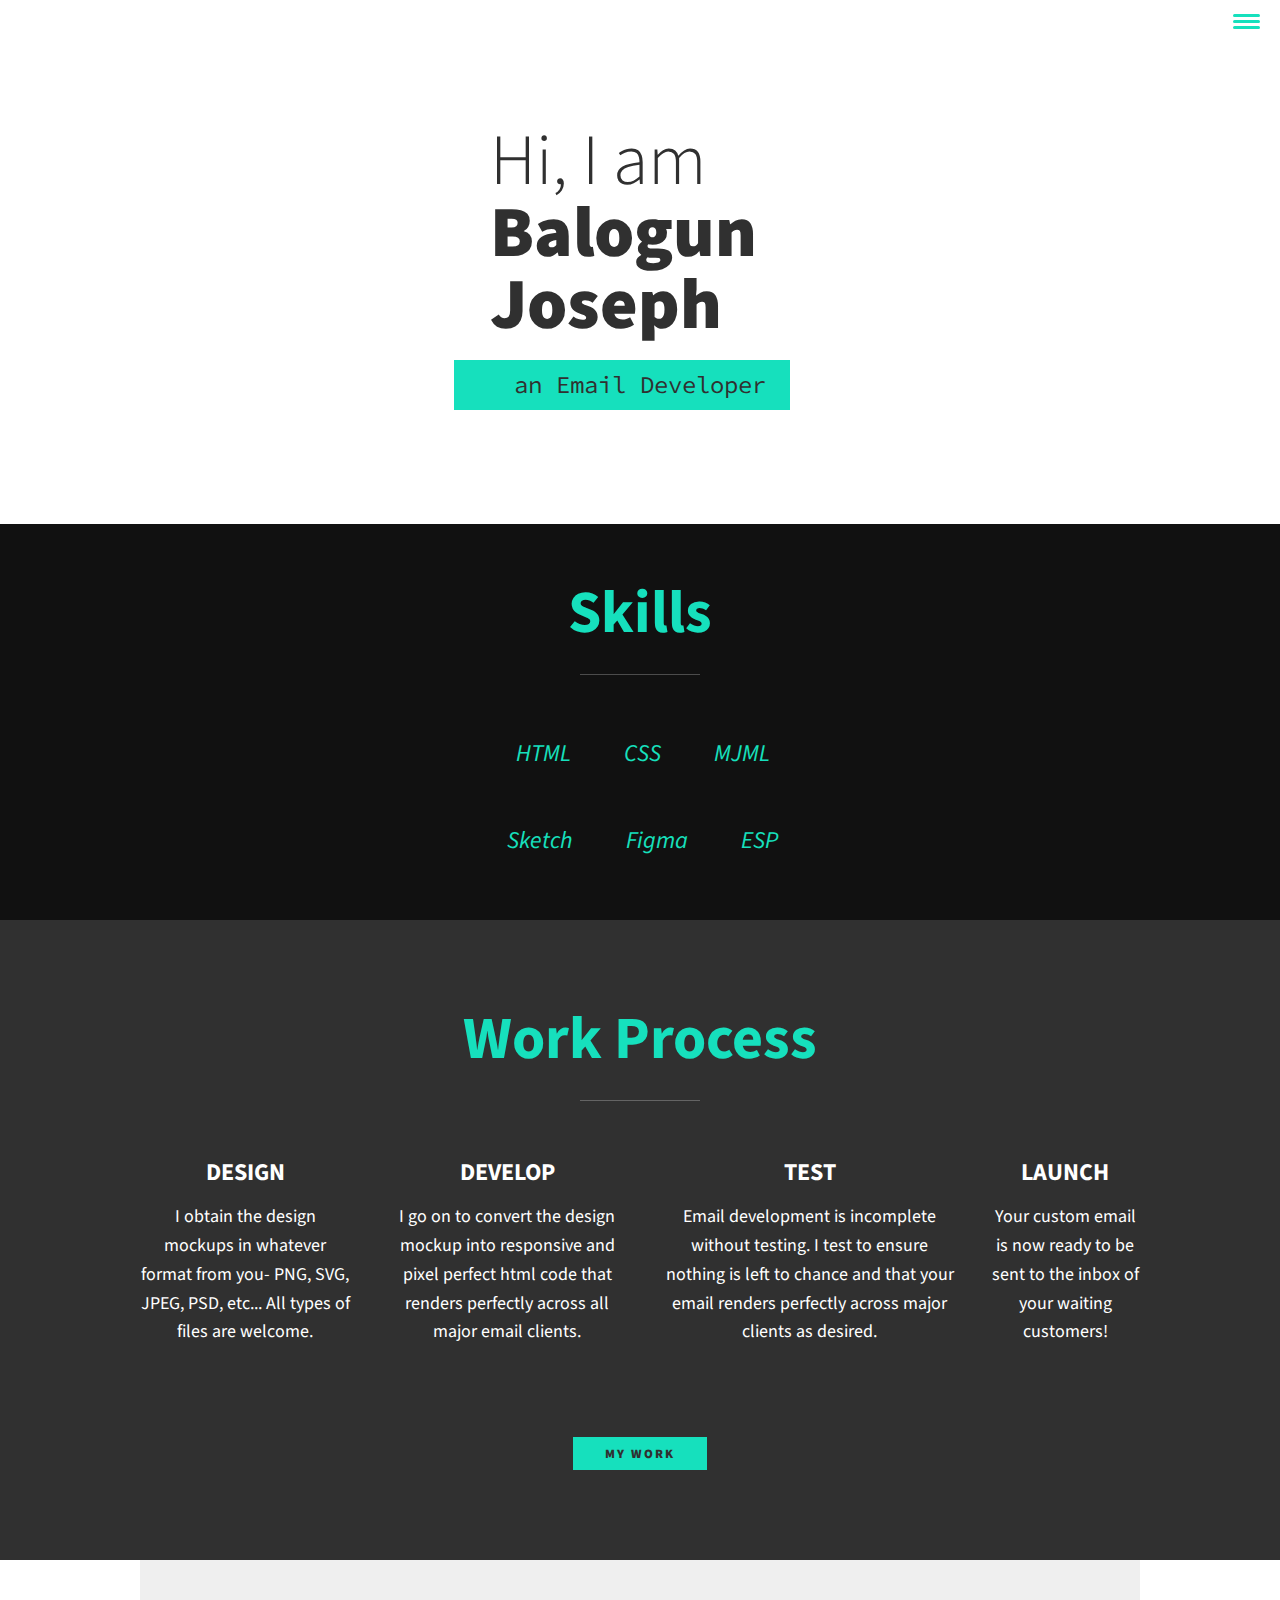
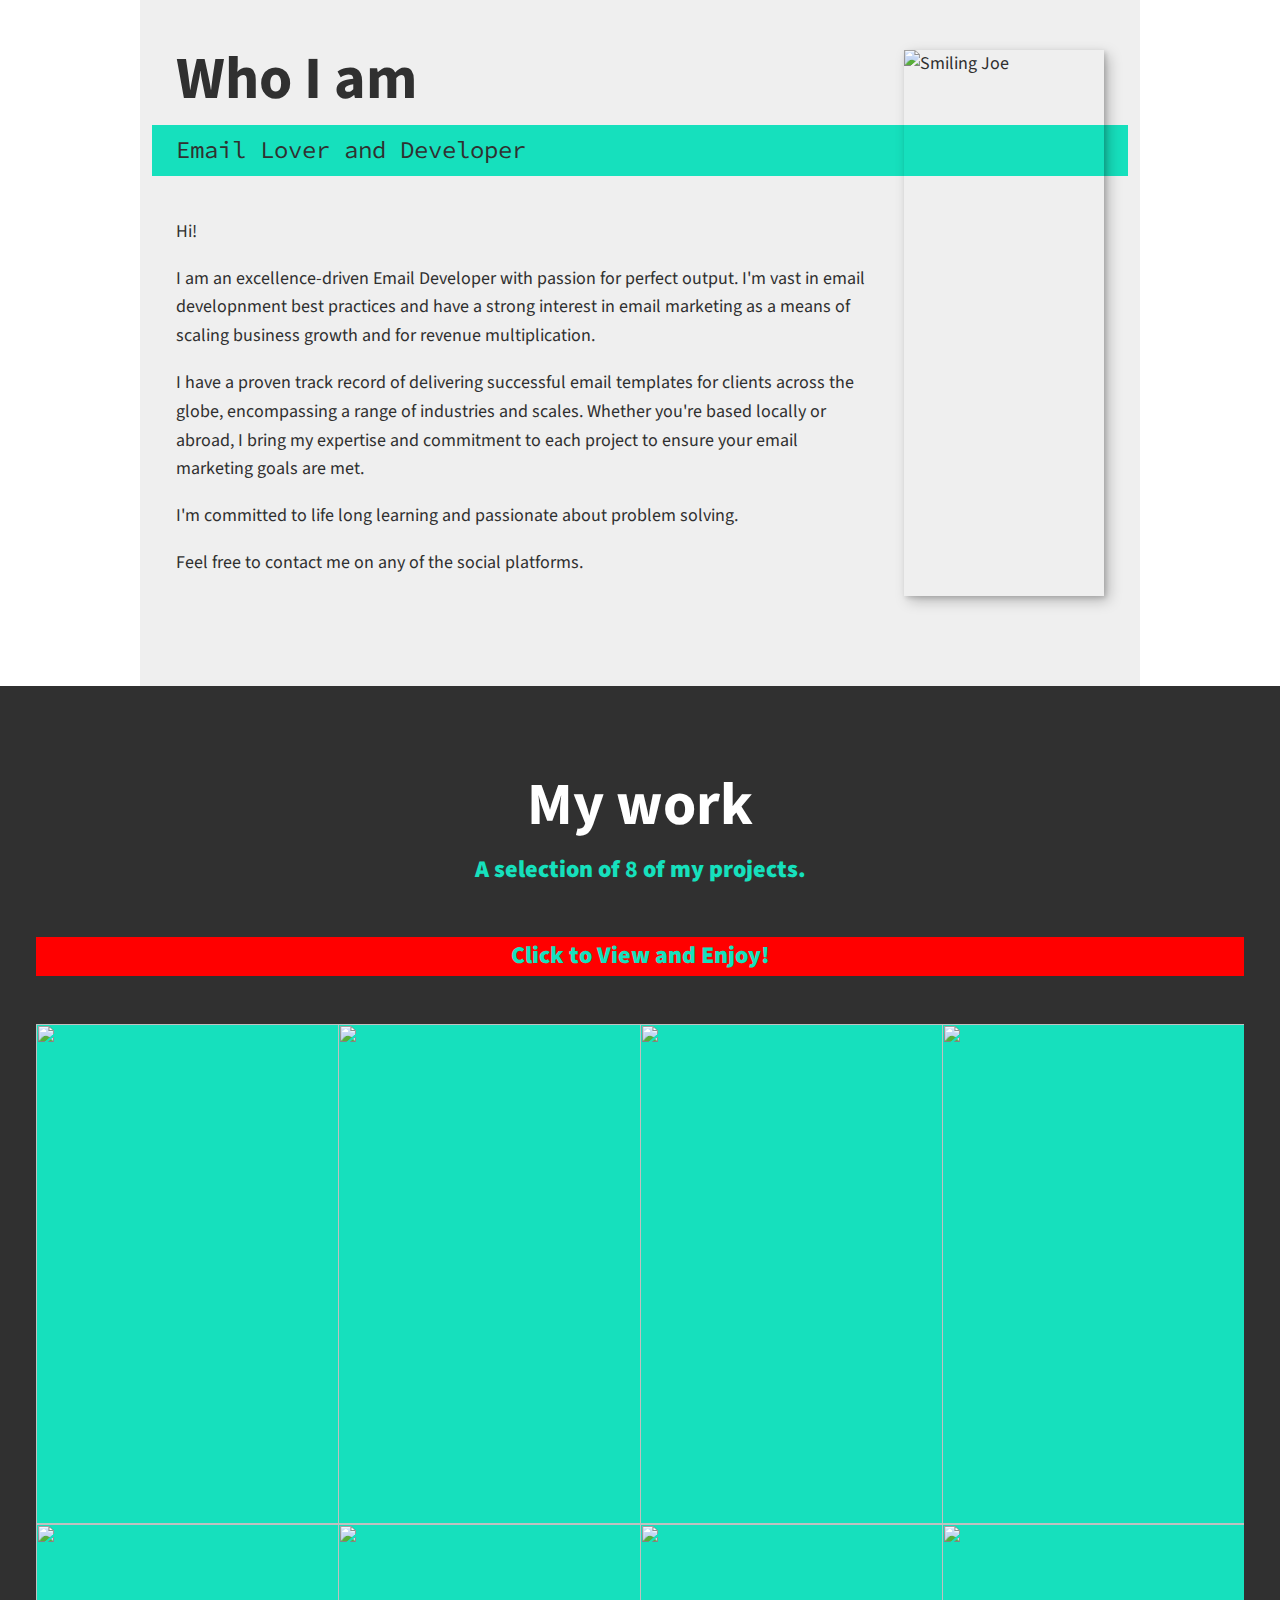
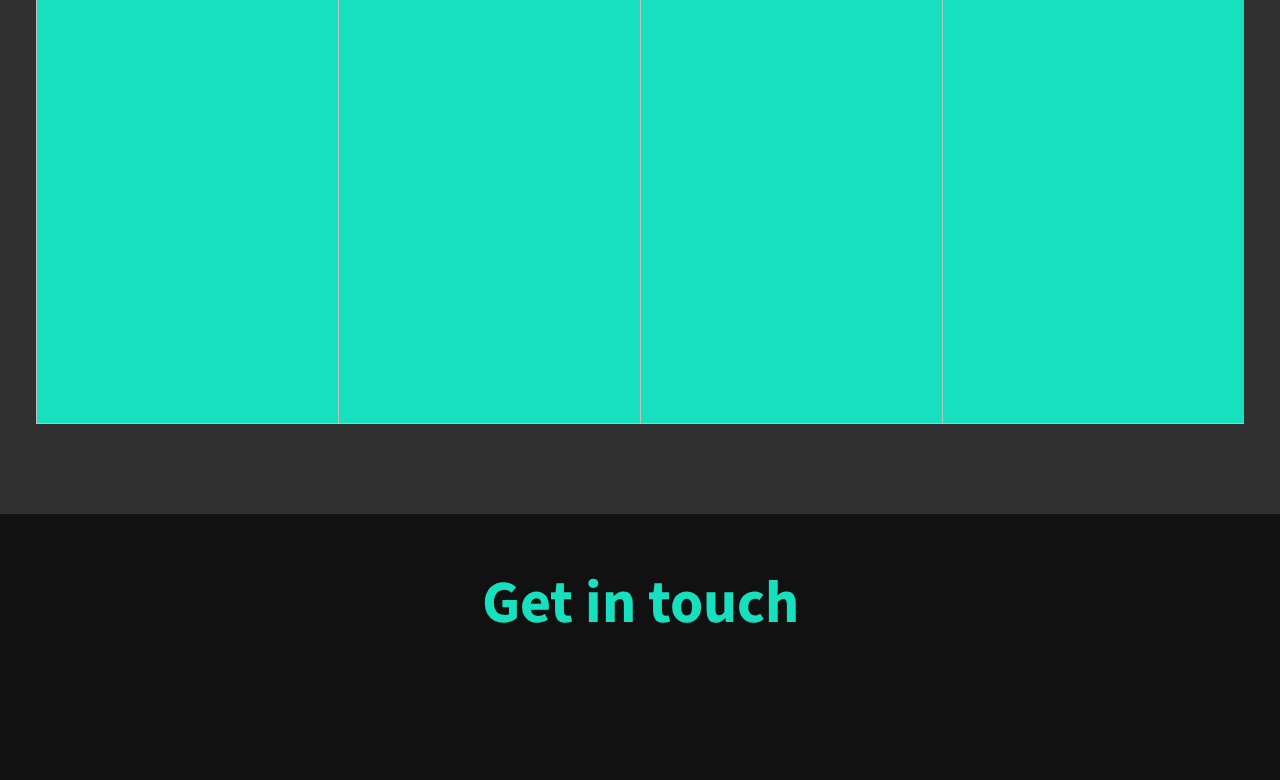
==== index.html @ d66ecd56 "Update index.html" ====
<!DOCTYPE html>
<html lang="en">
    <head>
        <meta charset="UTF-8">
        <meta name="viewport" content="width=device-width, initial-scale=1.0">
        <title>Joseph- Portfolio Website</title>
        <link rel="stylesheet" href="https://cdnjs.cloudflare.com/ajax/libs/normalize/7.0.0/normalize.min.css">
        <link rel="stylesheet" href="https://cdnjs.cloudflare.com/ajax/libs/font-awesome/5.11.2/css/all.css" integrity="sha256-46qynGAkLSFpVbEBog43gvNhfrOj+BmwXdxFgVK/Kvc=" crossorigin="anonymous" />  
        
        <!-- Update these with your own fonts -->
        <link href="https://fonts.googleapis.com/css?family=Source+Code+Pro:400,900|Source+Sans+Pro:300,900&display=swap" rel="stylesheet">
        
        <link rel="stylesheet" href="css/style.css">

    </head>
    <body>
        <header>
            <div class="logo">
                <img src="" alt="">
            </div>
            <button class="nav-toggle" aria-label="toggle navigation">
                <span class="hamburger"></span>
            </button>
            <nav class="nav">
                <ul class="nav__list">
                    <li class="nav__item"><a href="#home" class="nav__link">Home</a></li>
                    <li class="nav__item"><a href="#services" class="nav__link">Skills</a></li>
                    <li class="nav__item"><a href="#about" class="nav__link">About me</a></li>
                    <li class="nav__item"><a href="#work" class="nav__link">Projects</a></li>
                    <li class="nav__item"><a href="#contact" class="nav__link">Contact Me</a></li>
                </ul>
            </nav>
        </header>
        
        <!-- Introduction -->
        <section class="intro" id="home">
            <h1 class="section__title section__title--intro">
                Hi, I am <strong>Balogun Joseph</strong>
            </h1>
            <p class="section__subtitle section__subtitle--intro"> an Email Developer</p>
            
        </section>

        
        
        
        <!-- My skills -->
        <footer class="footer" id="services">
            <!-- replace with your own email address -->
            <h2 class="section__title section__title--services">Skills</h2>
            <ul class="social-list">
                <li class="social-list__item">
                    <a class="social-list__link" >
                        <i class="fab fa-codepen"> &nbsp;HTML</i>
                    </a>
                </li>
                <li class="social-list__item">
                    <a class="social-list__link" >
                        <i class="fab fa-codepen"> &nbsp;CSS</i>
                    </a>
                </li>
                <li class="social-list__item">
                    <a class="social-list__link" >
                        <i class="fab fa-codepen"> &nbsp;MJML</i>
                    </a>
                </li>
               
               
            </ul>

            <ul class="social-list">
                <li class="social-list__item">
                    <a class="social-list__link" >
                        <i class="fab fa-codepen"> &nbsp;Sketch</i>
                    </a>
                </li>
                <li class="social-list__item">
                    <a class="social-list__link" >
                        <i class="fab fa-codepen"> &nbsp;Figma</i>
                    </a>
                </li>
                <li class="social-list__item">
                    <a class="social-list__link" >
                        <i class="fab fa-codepen"> &nbsp;ESP</i>
                    </a>
                </li>
               
               
            </ul>

        </footer>

        <!-- <footer class="footer" id="services"> -->
            <!-- replace with your own email address -->
            
            <!-- <ul class="social-list">
                <li class="social-list__item">
                    <a class="social-list__link" >
                        <i class="fab fa-codepen"> &nbsp;Sketch</i>
                    </a>
                </li>
                <li class="social-list__item">
                    <a class="social-list__link" >
                        <i class="fab fa-codepen"> &nbsp;Figma</i>
                    </a>
                </li>
                <li class="social-list__item">
                    <a class="social-list__link">
                        <i class="fab fa-codepen"> &nbsp;Photoshop</i>
                    </a>
                </li>
                
            </ul>
        </footer> -->

                <!-- WORK PROCESS -->
        <section class="my-services" id="">
            <h2 class="section__title section__title--services">Work Process</h2>
            <div class="services">
                <div class="service">
                    <h3>DESIGN</h3>
                    <p>I obtain the design mockups in whatever format from you- PNG, SVG, JPEG, PSD, etc... All types of files are welcome.</p>
                </div> <!-- / service -->
                
                <div class="service">
                    <h3>DEVELOP</h3>
                    <p>I go on to convert the design mockup into responsive and pixel perfect html code that renders perfectly across all major email clients.</p>
                </div> <!-- / service -->
                
                <div class="service">
                    <h3>TEST</h3>
                    <p>Email development is incomplete without testing. I test to ensure nothing is left to chance and that your email renders perfectly across major clients as desired.</p>
                </div> <!-- / service -->

                <div class="service">
                    <h3>LAUNCH</h3>
                    <p>Your custom email is now ready to be sent to the inbox of your waiting customers!</p>
                </div> <!-- / service -->
            </div> <!-- / services -->
            
            <a href="#work" class="btn">My Work</a>
        </section>
        
        
        <!-- About me -->
        <section class="about-me" id="about">
           <h2 class="section__title section__title--about">Who I am</h2>
           <p class="section__subtitle section__subtitle--about">Email Lover and Developer</p>
           
           <div class="about-me__body">
               <p>Hi! </p> 
               <p> I am an excellence-driven Email Developer with passion for perfect output.
               I'm vast in email developnment best practices and have a strong interest in email marketing as a means of scaling business growth and for revenue multiplication. </p>
               <p>I have a proven track record of delivering successful email templates for clients across the globe, encompassing a range of industries and scales. Whether you're based locally or abroad, I bring my expertise and commitment to each project to ensure your email marketing goals are met. </p>
               <p>I'm committed to life long learning and passionate about problem solving.</p>
               <p>Feel free to contact me on any of the social platforms.</p>
           </div>
           <img src="https://i.ibb.co/cbThVgh/Joe-image.jpg" alt="Smiling Joe" class="about-me__img" border-radius="50%">
        </section>
        
        <!-- My Work -->
        <section class="my-work" id="work">
            <h2 class="section__title section__title--work">My work</h2>
            <p class="section__subtitle section__subtitle--work">A selection of <a style="font-weight:bold;">8</a> of my projects.</p>
                <p class="section__subtitle section__subtitle--work" style="background-color:red;">Click to View  and Enjoy!</p>
           
            
            <div class="portfolio">

                <!-- Portfolio item 03 -->
                <a href="3portfolio-harper-lee.html" target="_blank" class="portfolio__item">
                    <img src="https://i.ibb.co/JK2hGLv/harper-Lee.jpg" alt="" class="portfolio__img" width=360px" height="500px">
                </a>
                                                                                                                               
                   
                                                                                                                                
                 <!-- Portfolio item 05 -->
                <a href="5portfolio-axa-singtel.html" target="_blank" class="portfolio__item">
                    <img src="https://i.ibb.co/YfhmrVT/axa.jpg" alt="" class="portfolio__img" width=360px" height="500px">
                </a>                                                                                                         
                                                                                                                         
                <!-- Portfolio item 02 -->
                <a href="2portfolio-vuori.html" target="_blank" class="portfolio__item">
                    <img src="https://i.ibb.co/513wv2w/vuori.jpg" alt="" class="portfolio__img" width=360px" height="500px">
                </a>
                
                                                                                                                  
                
                <!-- Portfolio item 04 -->
                <a href="4portfolio-adobe.html" target="_blank" class="portfolio__item">
                    <img src="https://i.ibb.co/VvMNjN3/adobe.jpg" alt="" class="portfolio__img" width=360px" height="500px">
                </a>
                                                                                                                                                                                                                             
                                <!-- Portfolio item 01 -->
                <a href="1portfolio-teachable.html" target="_blank" class="portfolio__item">
                    <img src="
                    https://i.ibb.co/s2726HC/teachable.jpg" alt="" class="portfolio__img" width=360px" height="500px">
                </a>
                                                                                                                                                                                                                      
                        
                   <!-- Portfolio item 06 -->
                <a href="6portfolio-destinations.html"  target="_blank" class="portfolio__item">
                    <img src="https://i.ibb.co/tcwGLwJ/travel.jpg" alt="" class="portfolio__img" width=360px" height="500px">
                </a>
                                                                                                                            
                <!-- Portfolio item 07 -->
                <a href="7portfolio-cometeer.html" target="_blank" class="portfolio__item">
                    <img src="https://i.ibb.co/CwM2dC1/cometeer.jpg" alt="" class="portfolio__img" width=360px" height="500px">
                </a>
                                                                                                                           
                <!-- Portfolio item 08 -->
                <a href="8portfolio-peloton.html" target="_blank" class="portfolio__item">
                    <img src="https://i.ibb.co/gmpWHpb/peleton.jpg" alt="" class="portfolio__img" width=360px" height="500px">
                    
                </a>
                
                <!-- Portfolio item 09 -->
                <!-- <a href="#" class="portfolio__item">
                    <img src="img/" alt="" class="portfolio__img">
                    <p></p>
                </a> -->
                
                <!-- Portfolio item 0 0-->
                <!-- <a href="#" class="portfolio__item">
                    <img src="img/" alt="" class="portfolio__img">
                </a> -->
            </div>
        </section>
        
        
        <!-- Footer -->
        <footer class="footer" id="contact">
            <h2 class="section__title section__title--work">Get in touch</h2>
            <!-- replace with your own email address -->
            <ul class="social-list">
                <li class="social-list__item">
                    <a class="social-list__link" href="https://www.linkedin.com/in/balogunjoseph/" target="_blank">
                        <i class="fab fa-linkedin"></i>
                    </a>
                </li>
                <li class="social-list__item">
                    <a class="social-list__link" href="https://twitter.com/BJoe757" target="_blank">
                        <i class="fab fa-twitter"></i>
                    </a>
                </li>
                <li class="social-list__item">
                    <a class="social-list__link" href="https://github.com/GoForward75" target="_blank">
                        <i class="fab fa-github"></i>
                    </a>
                </li>
            </ul>
        </footer>
        
        
        <script src="index.js"></script>
        
    </body>
</html>
---- css/style.css ----
*,
*::before,
*::after {
    box-sizing: border-box;
}

/* Custom Properties, update these for your own design */

:root {
    --ff-primary: 'Source Sans Pro', sans-serif;
    --ff-secondary: 'Source Code Pro', monospace;
    
    --fw-reg: 300;
    --fw-bold: 900;
    
    --clr-light: #ffffff;
    --clr-dark: #303030;
    --clr-accent: #16e0bd;
    
    --fs-h1: 3rem;
    --fs-h2: 2.25rem;
    --fs-h3: 1.25rem;
    --fs-body: 1rem;
    
    --bs: 0.25em 0.25em 0.75em rgba(0,0,0,.25),
          0.125em 0.125em 0.25em rgba(0,0,0,.15);
}

@media (min-width: 800px) {
    :root {
        --fs-h1: 4.5rem;
        --fs-h2: 3.75rem;
        --fs-h3: 1.5rem;
        --fs-body: 1.125rem;
    }
}

/* General styles */


html {
    scroll-behavior: smooth;
}

body {
    background: var(--clr-light);
    color: var(--clr-dark);
    margin: 0;
    font-family: var(--ff-primary);
    font-size: var(--fs-body);
    line-height: 1.6;
}

section {
    padding: 5em 2em;
}

img {
    display: block;
    max-width: 100%;
}

strong { font-weight: var(--fw-bold) }

:focus {
    outline: 3px solid var(--clr-accent);
    outline-offset: 3px;
}

/* Buttons */

.btn {
    display: inline-block;
    padding: .5em 2.5em;
    background: var(--clr-accent);
    color: var(--clr-dark);
    text-decoration: none;
    cursor: pointer;
    font-size: .8rem;
    text-transform: uppercase;
    letter-spacing: 2px;
    font-weight: var(--fw-bold);
    transition: transform 200ms ease-in-out;
}

.btn:hover {
    transform: scale(1.1);
}

/* Typography */

h1,
h2,
h3 {
    line-height: 1;
    margin: 0;
}

h1 { font-size: var(--fs-h1) }
h2 { font-size: var(--fs-h2) }
h3 { font-size: var(--fs-h3) }


.section__title {
    margin-bottom: .25em;
}

.section__title--intro {
    font-weight: var(--fw-reg);
}

.section__title--intro strong {
    display: block;
}

.section__subtitle {
    margin: 0;
    font-size: var(--fs-h3);
}

.section__subtitle--intro,
.section__subtitle--about {
    background: var(--clr-accent);
    padding: .25em 1em;
    font-family: var(--ff-secondary);
    margin-bottom: 1em;
}

.section__subtitle--work {
    color: var(--clr-accent);
    font-weight: var(--fw-bold);
    margin-bottom: 2em;
}

/* header */

header {
    display: flex;
    justify-content: space-between;
    padding: 1em;
}

.logo {
    max-width: 100px;
}

.nav {
    position: fixed;
    background: var(--clr-dark);
    color: var(--clr-light);
    top: 0;
    bottom: 0;
    left: 0;
    right: 0;
    z-index: 100;
    
    transform: translateX(100%);
    transition: transform 250ms cubic-bezier(.5, 0, .5, 1);
}

.nav__list {
    list-style: none;
    display: flex;
    height: 100%;
    flex-direction: column;
    justify-content: space-evenly;
    align-items: center;
    margin: 0;
    padding: 0;
}

.nav__link {
    color: inherit;
    font-weight: var(--fw-bold);
    font-size: var(--fs-h2);
    text-decoration: none;
}

.nav__link:hover {
    color: var(--clr-accent);
}

.nav-toggle {
    padding: .5em;
    background: transparent;
    border: 0;
    cursor: pointer;
    position: absolute;
    right: 1em;
    top: 1em;
    z-index: 1000;
}

.nav-open .nav {
    transform: translateX(0);
}

.nav-open .nav-toggle {
    position: fixed;
}

.nav-open .hamburger {
    transform: rotate(.625turn);
}

.nav-open .hamburger::before {
    transform: rotate(90deg) translateX(-6px);
}

.nav-open .hamburger::after {
    opacity: 0;
}






.hamburger {
    display: block;
    position: relative;
}

.hamburger,
.hamburger::before,
.hamburger::after {
    background: var(--clr-accent);
    width: 2em;
    height: 3px;
    border-radius: 1em;
    transition: transform 250ms ease-in-out;
}


.hamburger::before,
.hamburger::after {
    content: '';
    position: absolute;
    left: 0;
    right: 0;
}

.hamburger::before { top: 6px; }
.hamburger::after { bottom: 6px; }


/*  Intro section  */

.intro {
    position: relative;
}

.intro__img {
    box-shadow: var(--bs);
}

.section__subtitle--intro {
    display: inline-block;
}

@media (min-width: 600px) {
    .intro {
        display: grid;
        width: min-content;
        margin: 0 auto;
        grid-column-gap: 1em;
        grid-template-areas: 
            "img title"
            "img subtitle";
        grid-template-columns: min-content max-content;
    }
    
    .intro__img {
        grid-area: img;
        min-width: 250px;
        position: relative;
        z-index: 2;
    }    
    
    .section__subtitle--intro {
        align-self: start;
        grid-column: -1 / 1;
        grid-row: 2;
        text-align: right;
        position: relative;
        left: -1.5em;
        width: calc(100% + 1.5em);
    }
}



/*  My services section  */

.my-services {
    background-color: var(--clr-dark);
    background-image: url(../img/services-bg.jpg);
    background-size: cover;
    /* background-blend-mode: multiply; */
    color: var(--clr-light);
    text-align: center;
}

.section__title--services {
    color: var(--clr-accent);
    position: relative;
}

.section__title--services::after {
    content: '';
    display: block;
    width: 2em;
    height: 1px;
    margin: 0.5em auto 1em;
    background: var(--clr-light);
    opacity: 0.25;
}

.services {
    margin-bottom: 4em;
}

.service {
    max-width: 500px;
    margin: 0 auto;
}

@media (min-width: 800px) {
    .services {
        display: flex;
        max-width: 1000px;
        margin-left: auto;
        margin-right: auto;
    }
    
    .service + .service {
        margin-left: 2em;
    }
}


.about-me {
    max-width: 1000px;
    margin: 0 auto;
    background-color: #efefef;
}

.about-me__img {
    box-shadow: var(--bs);
}

@media (min-width: 600px) {
    .about-me {
        display: grid;
        grid-template-columns: 1fr 200px;
        grid-template-areas: 
            "title img"
            "subtitle img"
            "text img";
        grid-column-gap: 2em;
    }
    
    .section__title--about {
        grid-area: title;
    }
    
    .section__subtitle--about {
        grid-column: 1 / -1;
        grid-row: 2;
        position: relative;
        left: -1em;
        width: calc(100% + 2em);
        padding-left: 1em;
        padding-right: calc(200px + 4em);
    }
    
    .about-me__img {
        grid-area: img;
        position: relative;
        z-index: 2;
    }
}
    
/* My Work */

.my-work {
    background-color: var(--clr-dark);
    color: var(--clr-light);
    text-align: center;    
}

.portfolio {
    display: grid;
    grid-template-columns: repeat(auto-fit, minmax(300px, 1fr));
}

.portfolio__item {
    background: var(--clr-accent);
    overflow: hidden;

    position: relative;
}

.portfolio__item p { 
    position: absolute;
    top: 0;
    bottom: 0;
    left: 0;
    z-index: 7;
    color: #0000;
}

.portfolio__img {
    transition: 
        transform 750ms cubic-bezier(.5, 0, .5, 1),
        opacity 250ms linear;
}

.portfolio__item:focus {
    position: relative;
    z-index: 2;
}

.portfolio__img:hover,
.portfolio__item:focus .portfolio__img {
    transform: scale(1.2);
    opacity: .5;
}


/* footer */

.footer {
    background: #111;
    color: var(--clr-accent);
    text-align: center;
    padding: 2.5em 0;
    font-size: var(--fs-h3);

}

.footer a { 
    color: inherit;
    text-decoration: none;
}

.footer__link {
    font-weight: var(--fw-bold);
}

.footer__link:hover,
.social-list__link:hover {
    opacity: .7;
}

.footer__link:hover {
    text-decoration: underline;
}

.social-list {
    list-style:none;
    display: flex;
    justify-content: center;
    margin: 2em 0 0;
    padding: 0;
}

.social-list__item {
    margin: 0 .5em;
}

.social-list__link {
    padding: .5em;
}
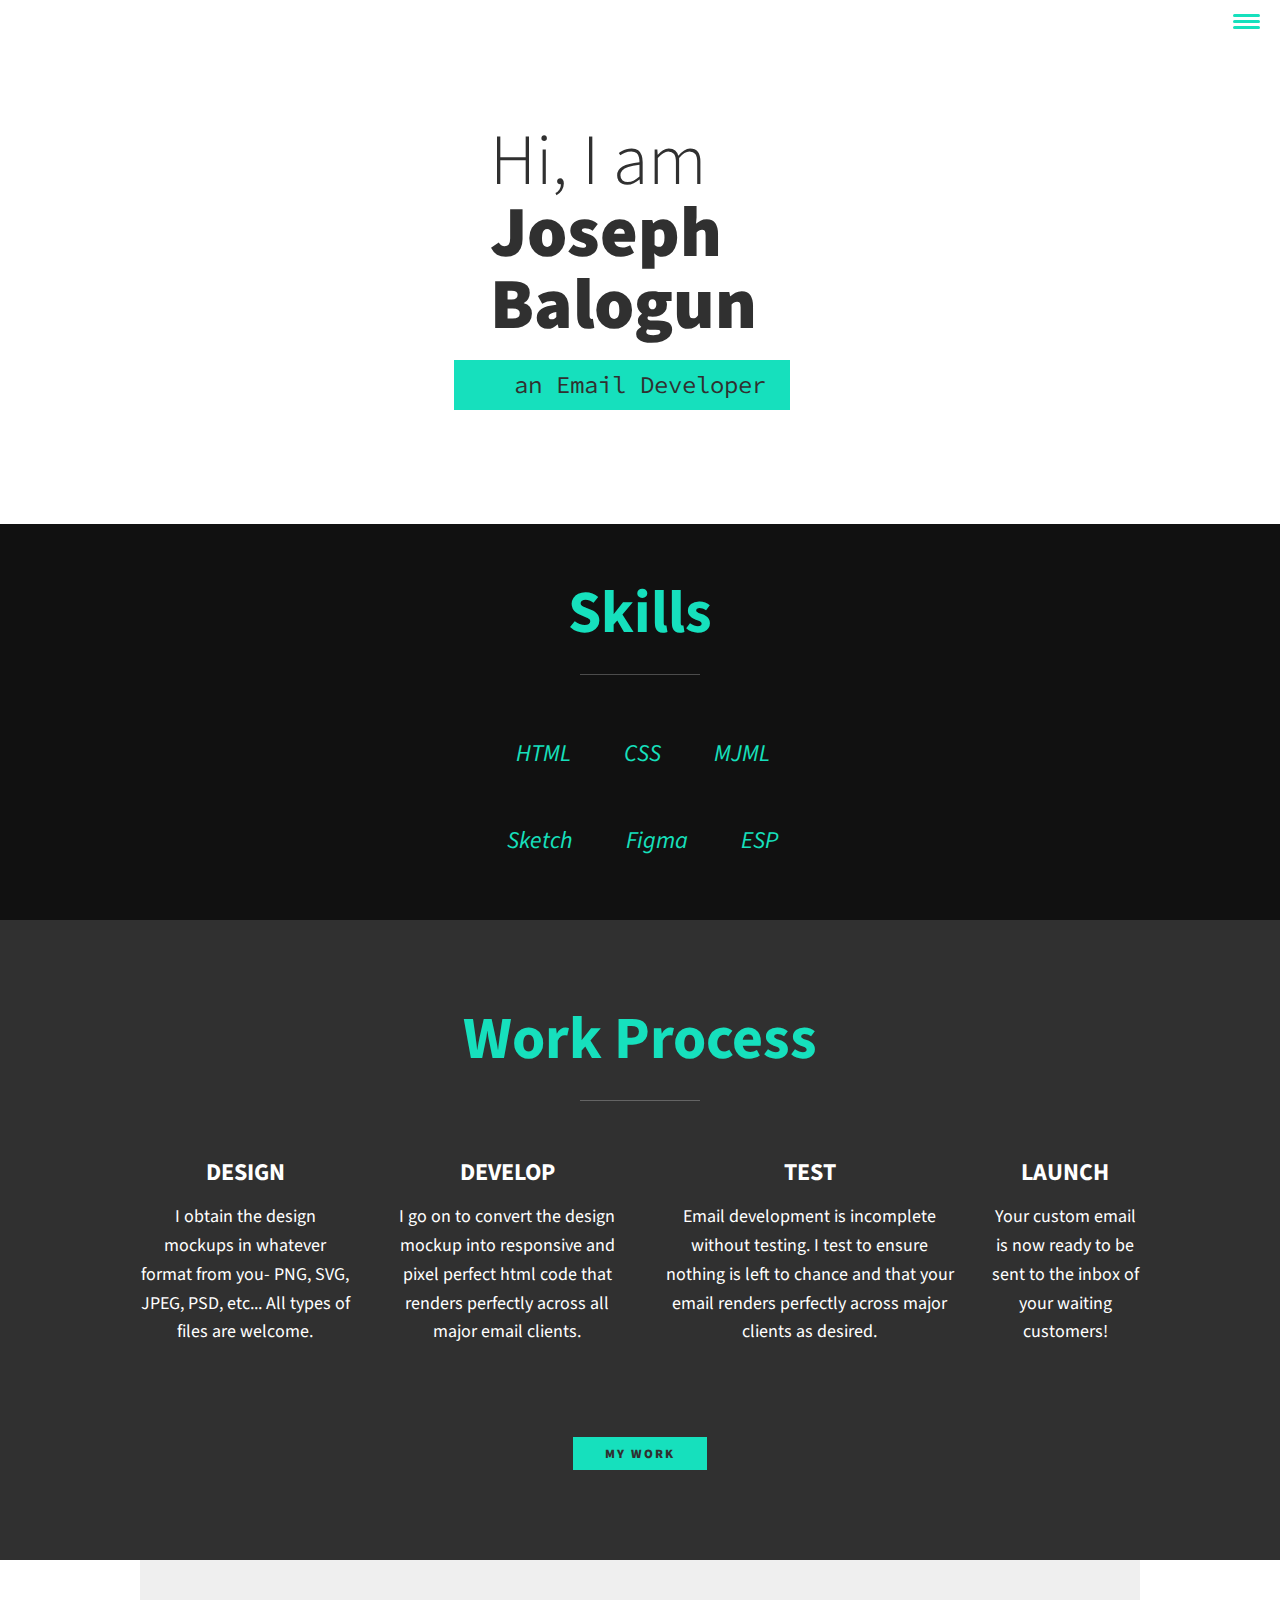
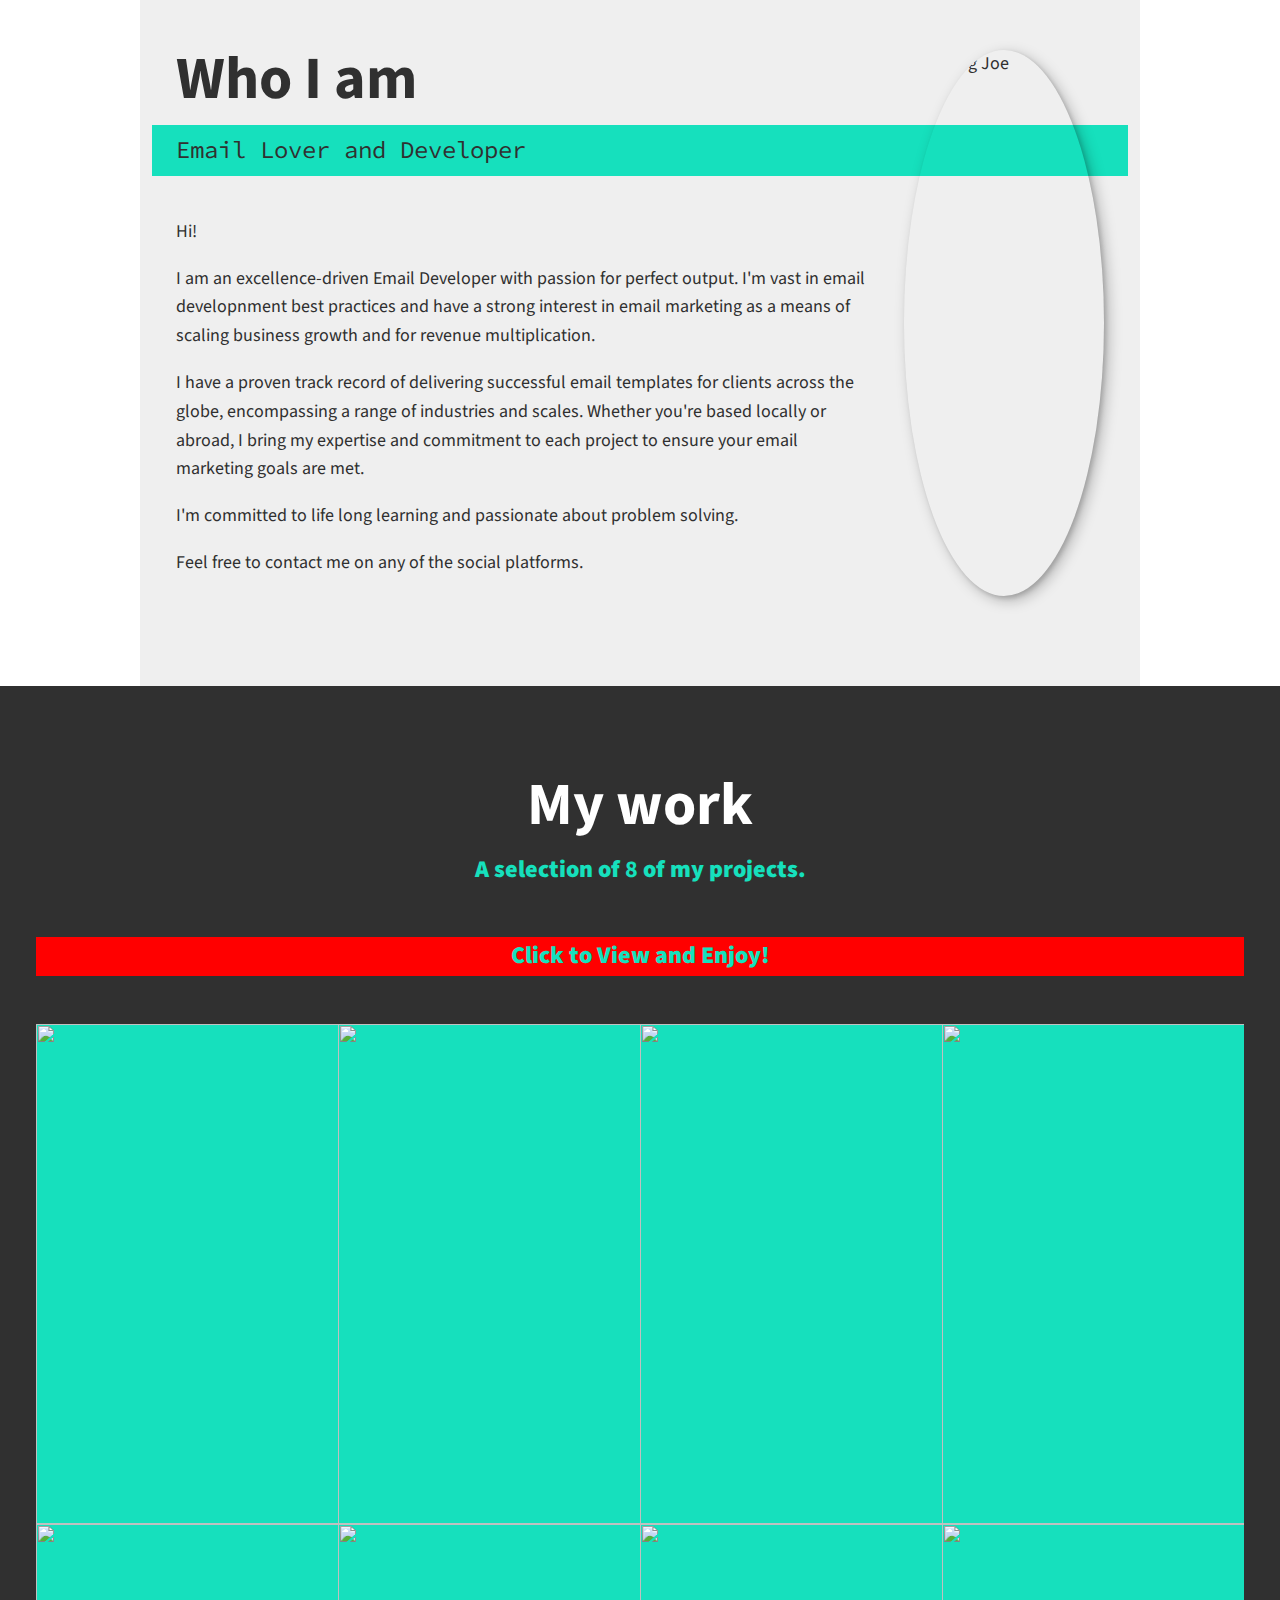
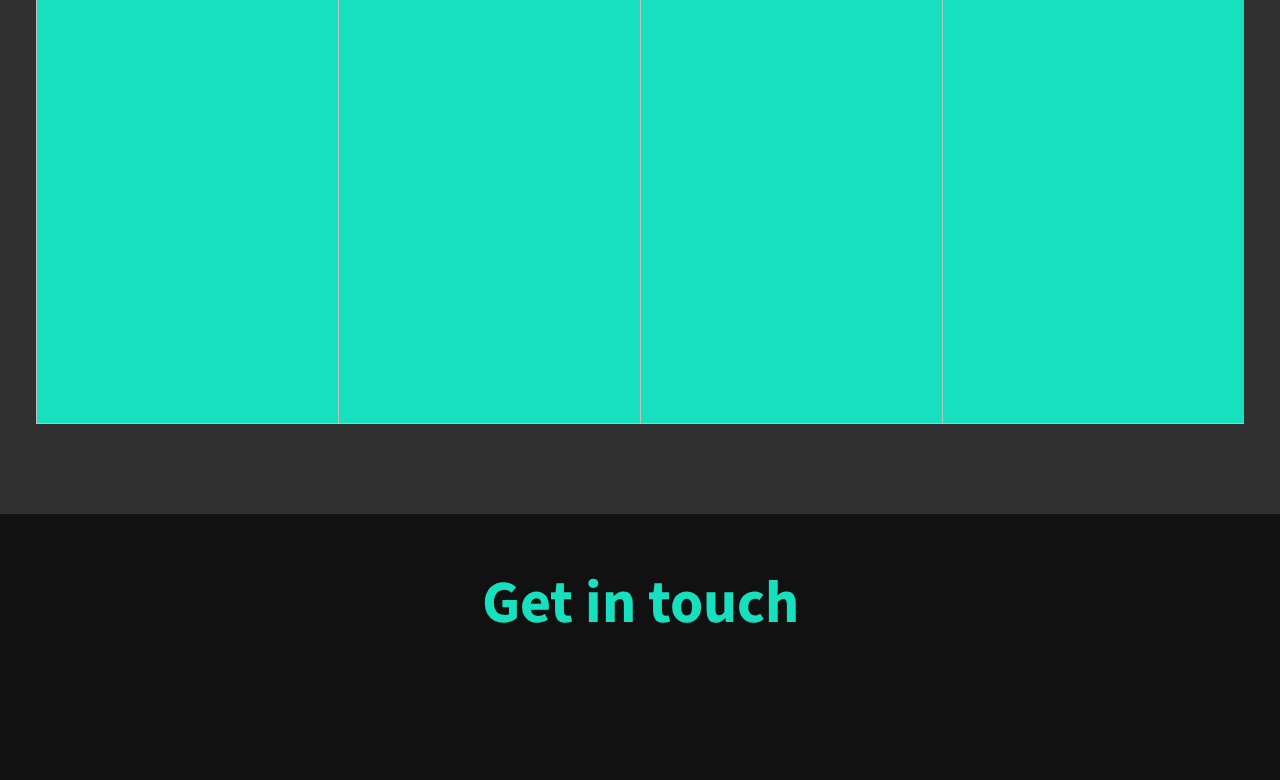
==== commit 0586fb6d: "Update index.html" ====
--- a/index.html
+++ b/index.html
@@ -35,7 +35,7 @@
         <!-- Introduction -->
         <section class="intro" id="home">
             <h1 class="section__title section__title--intro">
-                Hi, I am <strong>Balogun Joseph</strong>
+                Hi, I am <strong> Joseph Balogun</strong>
             </h1>
             <p class="section__subtitle section__subtitle--intro"> an Email Developer</p>
             
--- a/css/style.css
+++ b/css/style.css
@@ -378,6 +378,7 @@
         grid-area: img;
         position: relative;
         z-index: 2;
+        border-radius:50%;
     }
 }
     
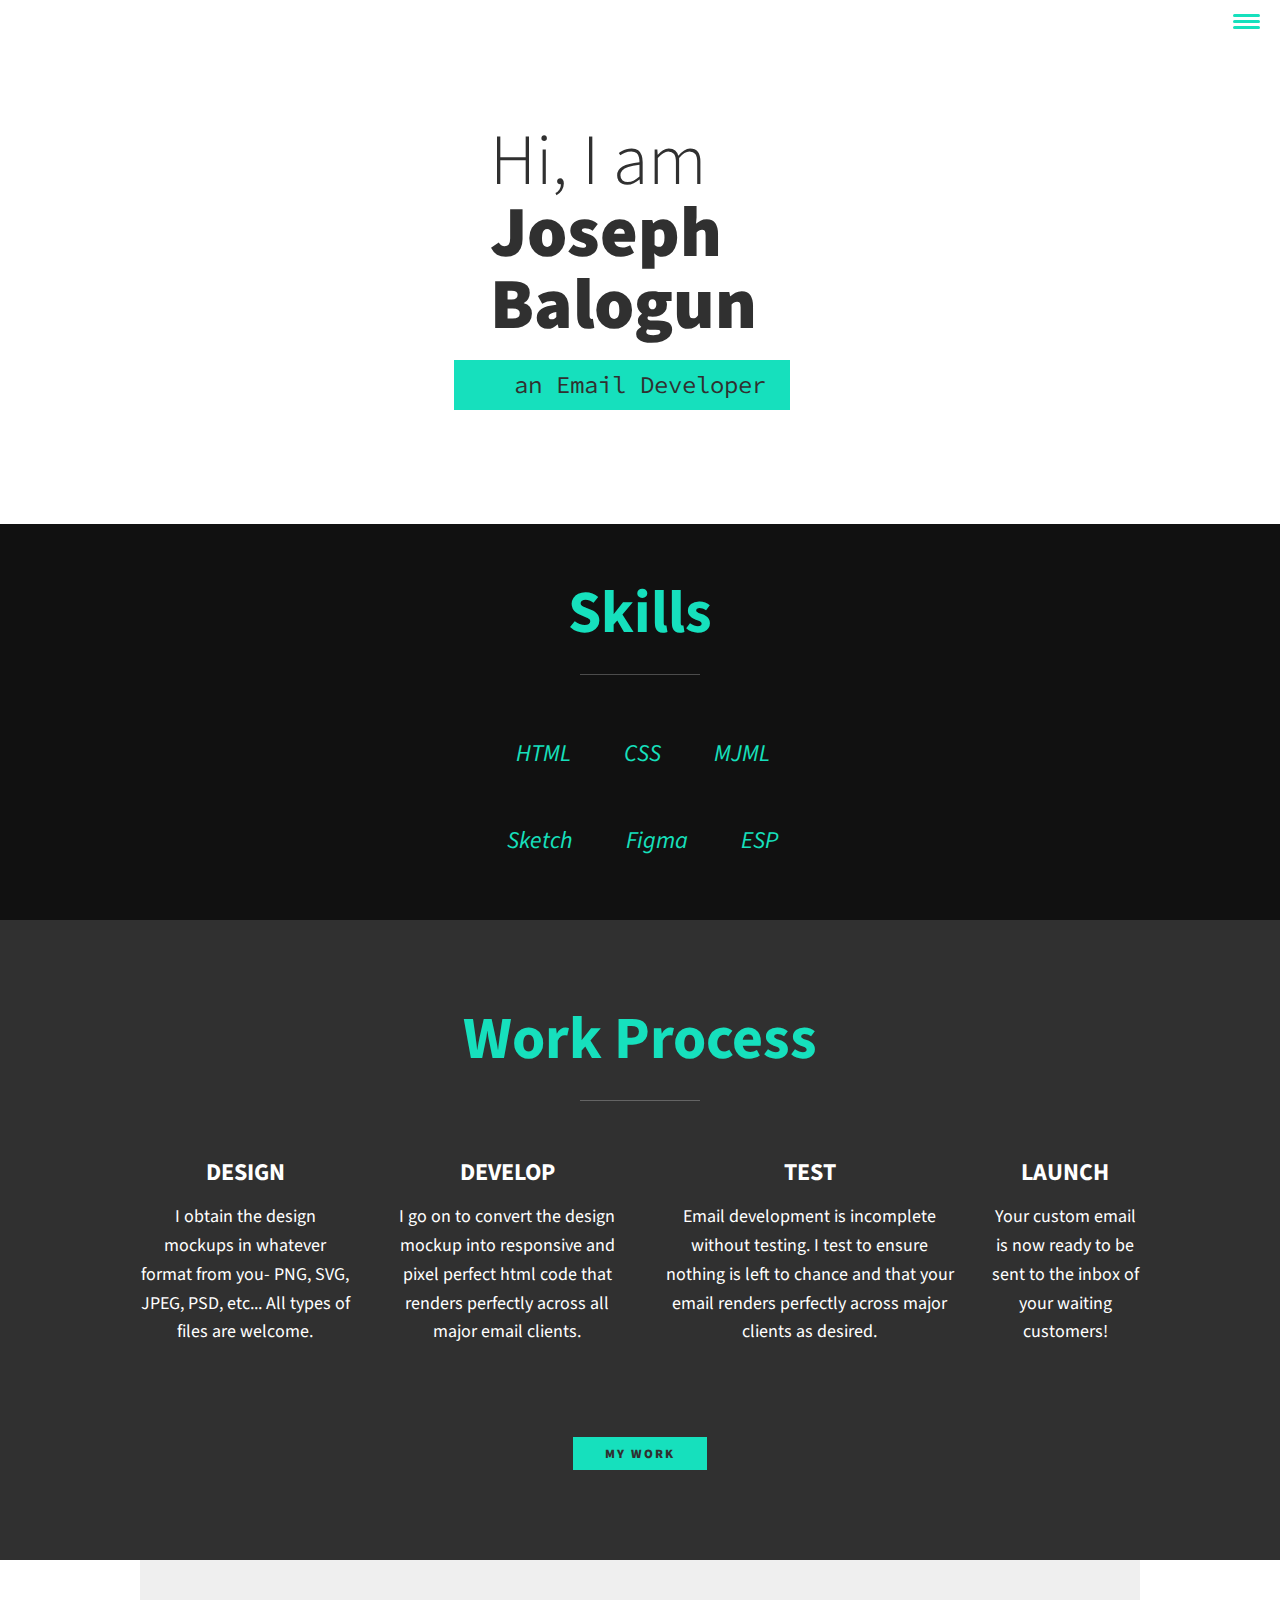
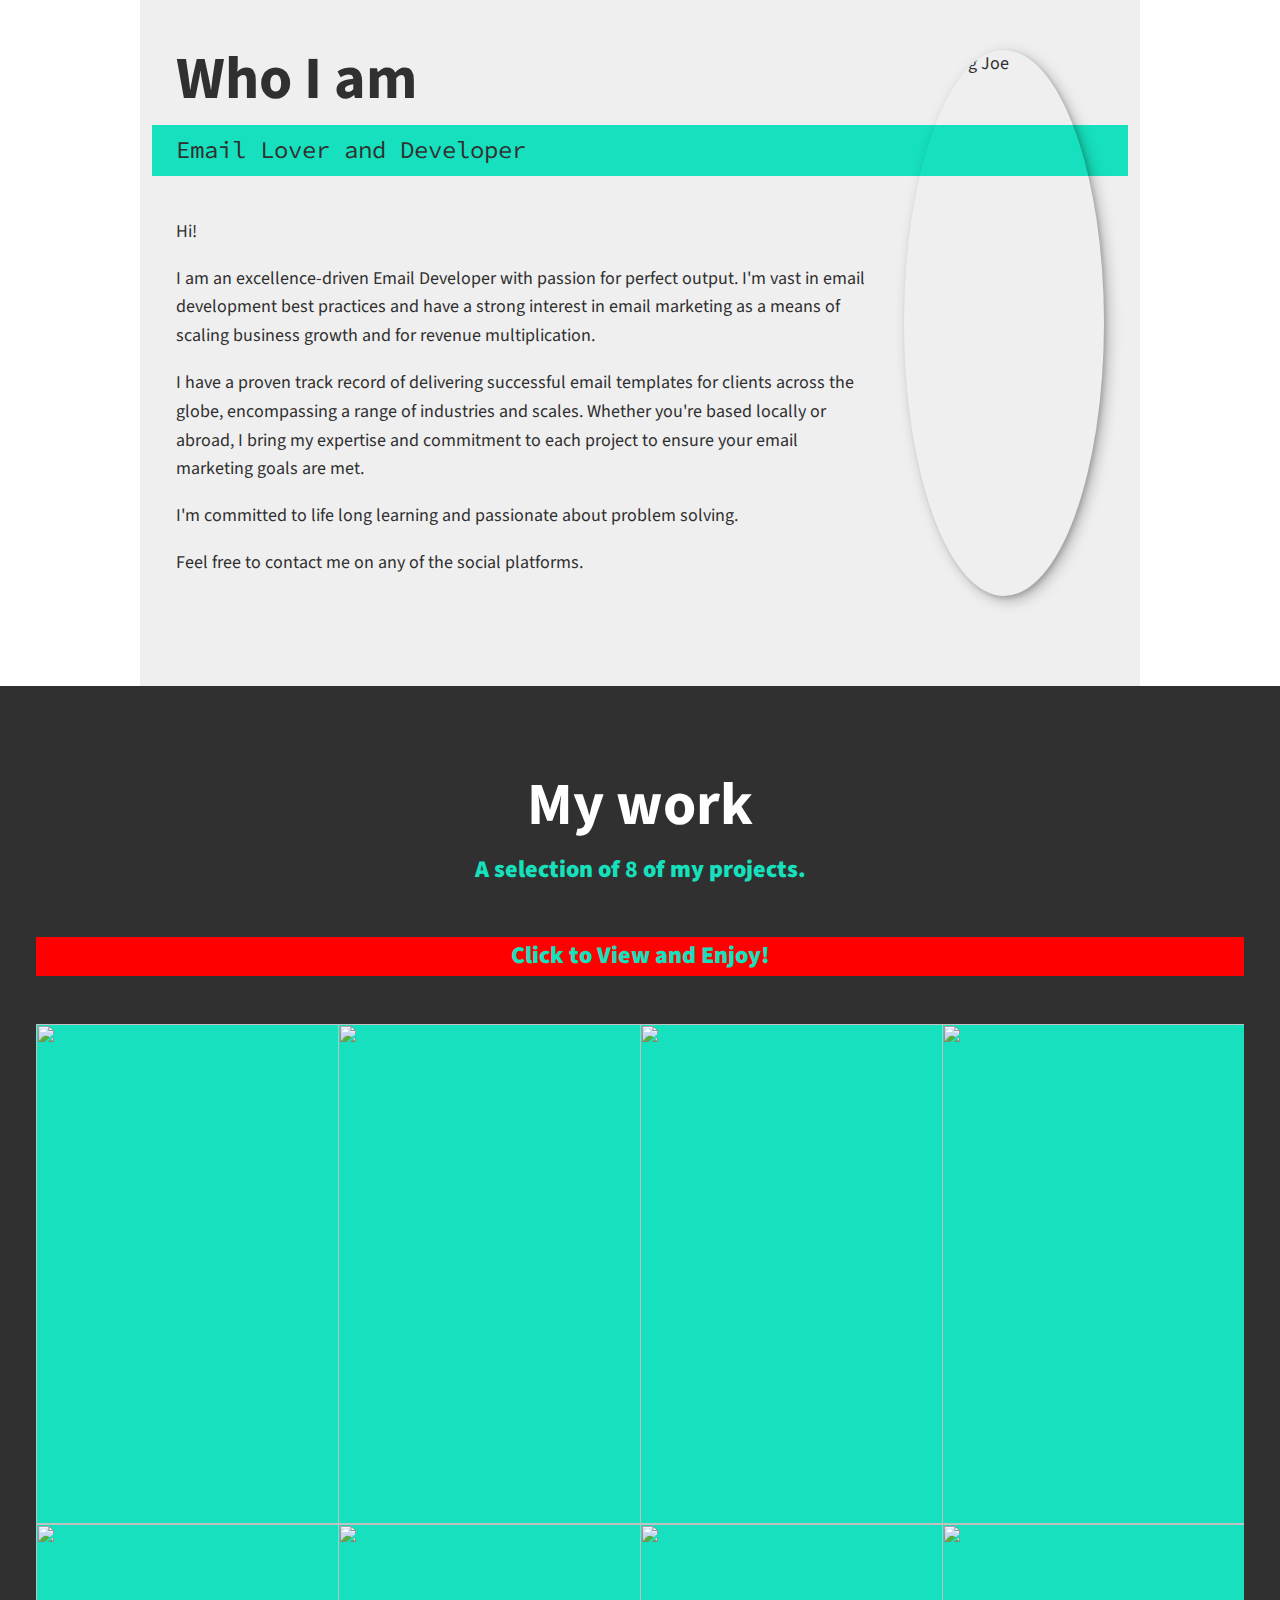
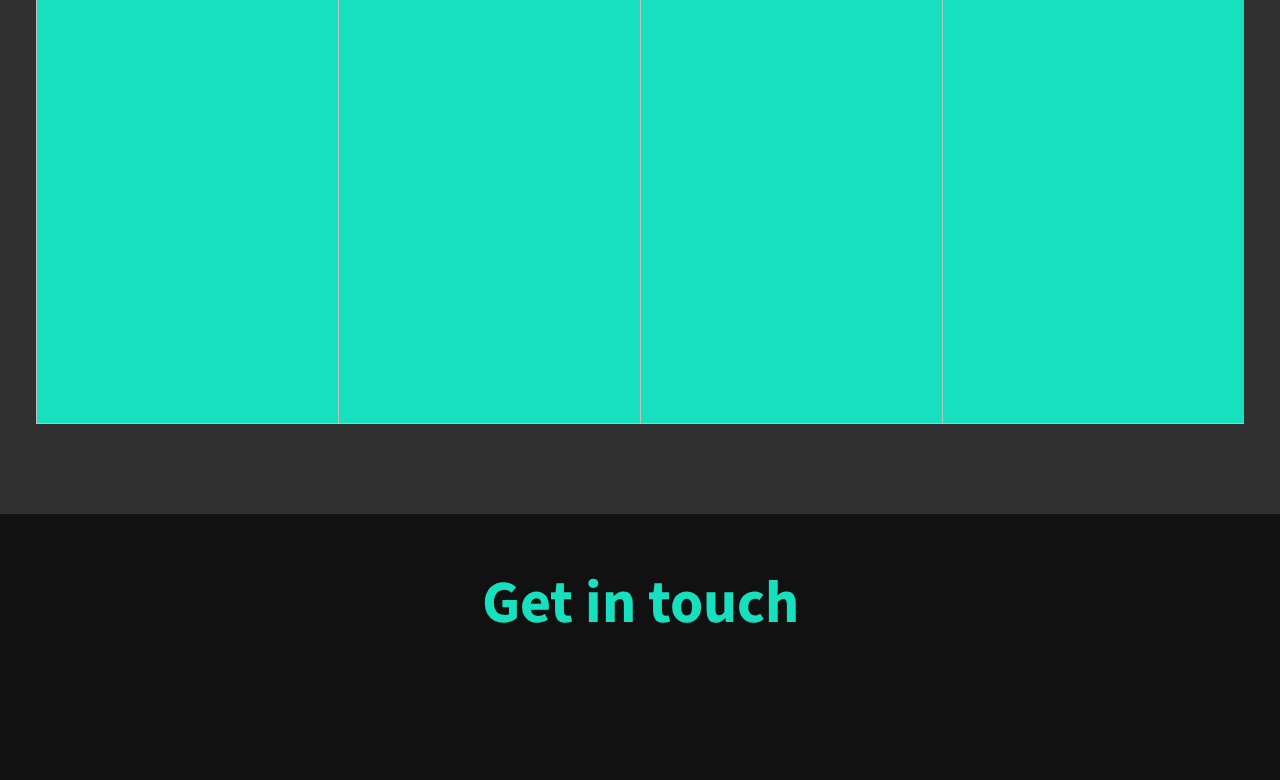
==== commit 8cf8c7e1: "Update index.html" ====
--- a/index.html
+++ b/index.html
@@ -150,7 +150,7 @@
            <div class="about-me__body">
                <p>Hi! </p> 
                <p> I am an excellence-driven Email Developer with passion for perfect output.
-               I'm vast in email developnment best practices and have a strong interest in email marketing as a means of scaling business growth and for revenue multiplication. </p>
+               I'm vast in email development best practices and have a strong interest in email marketing as a means of scaling business growth and for revenue multiplication. </p>
                <p>I have a proven track record of delivering successful email templates for clients across the globe, encompassing a range of industries and scales. Whether you're based locally or abroad, I bring my expertise and commitment to each project to ensure your email marketing goals are met. </p>
                <p>I'm committed to life long learning and passionate about problem solving.</p>
                <p>Feel free to contact me on any of the social platforms.</p>
@@ -169,26 +169,26 @@
 
                 <!-- Portfolio item 03 -->
                 <a href="3portfolio-harper-lee.html" target="_blank" class="portfolio__item">
-                    <img src="https://i.ibb.co/JK2hGLv/harper-Lee.jpg" alt="" class="portfolio__img" width=360px" height="500px">
+                    <img src="https://i.postimg.cc/nc0HLVnG/harper-Lee.jpg" alt="" class="portfolio__img" width=360px" height="500px">
                 </a>
                                                                                                                                
                    
                                                                                                                                 
                  <!-- Portfolio item 05 -->
                 <a href="5portfolio-axa-singtel.html" target="_blank" class="portfolio__item">
-                    <img src="https://i.ibb.co/YfhmrVT/axa.jpg" alt="" class="portfolio__img" width=360px" height="500px">
+                    <img src="https://i.postimg.cc/K8jm3XzS/axa-singtel.jpg" alt="" class="portfolio__img" width=360px" height="500px">
                 </a>                                                                                                         
                                                                                                                          
                 <!-- Portfolio item 02 -->
                 <a href="2portfolio-vuori.html" target="_blank" class="portfolio__item">
-                    <img src="https://i.ibb.co/513wv2w/vuori.jpg" alt="" class="portfolio__img" width=360px" height="500px">
+                    <img src="https://i.postimg.cc/RV9FFbK4/vuori.jpg" alt="" class="portfolio__img" width=360px" height="500px">
                 </a>
                 
                                                                                                                   
                 
                 <!-- Portfolio item 04 -->
                 <a href="4portfolio-adobe.html" target="_blank" class="portfolio__item">
-                    <img src="https://i.ibb.co/VvMNjN3/adobe.jpg" alt="" class="portfolio__img" width=360px" height="500px">
+                    <img src="https://i.postimg.cc/XN9qn0Zs/adobe-Page.jpg" alt="" class="portfolio__img" width=360px" height="500px">
                 </a>
                                                                                                                                                                                                                              
                                 <!-- Portfolio item 01 -->
@@ -205,7 +205,7 @@
                                                                                                                             
                 <!-- Portfolio item 07 -->
                 <a href="7portfolio-cometeer.html" target="_blank" class="portfolio__item">
-                    <img src="https://i.ibb.co/CwM2dC1/cometeer.jpg" alt="" class="portfolio__img" width=360px" height="500px">
+                    <img src="https://i.postimg.cc/CLNKfHsD/cometeer.jpg" alt="" class="portfolio__img" width=360px" height="500px">
                 </a>
                                                                                                                            
                 <!-- Portfolio item 08 -->
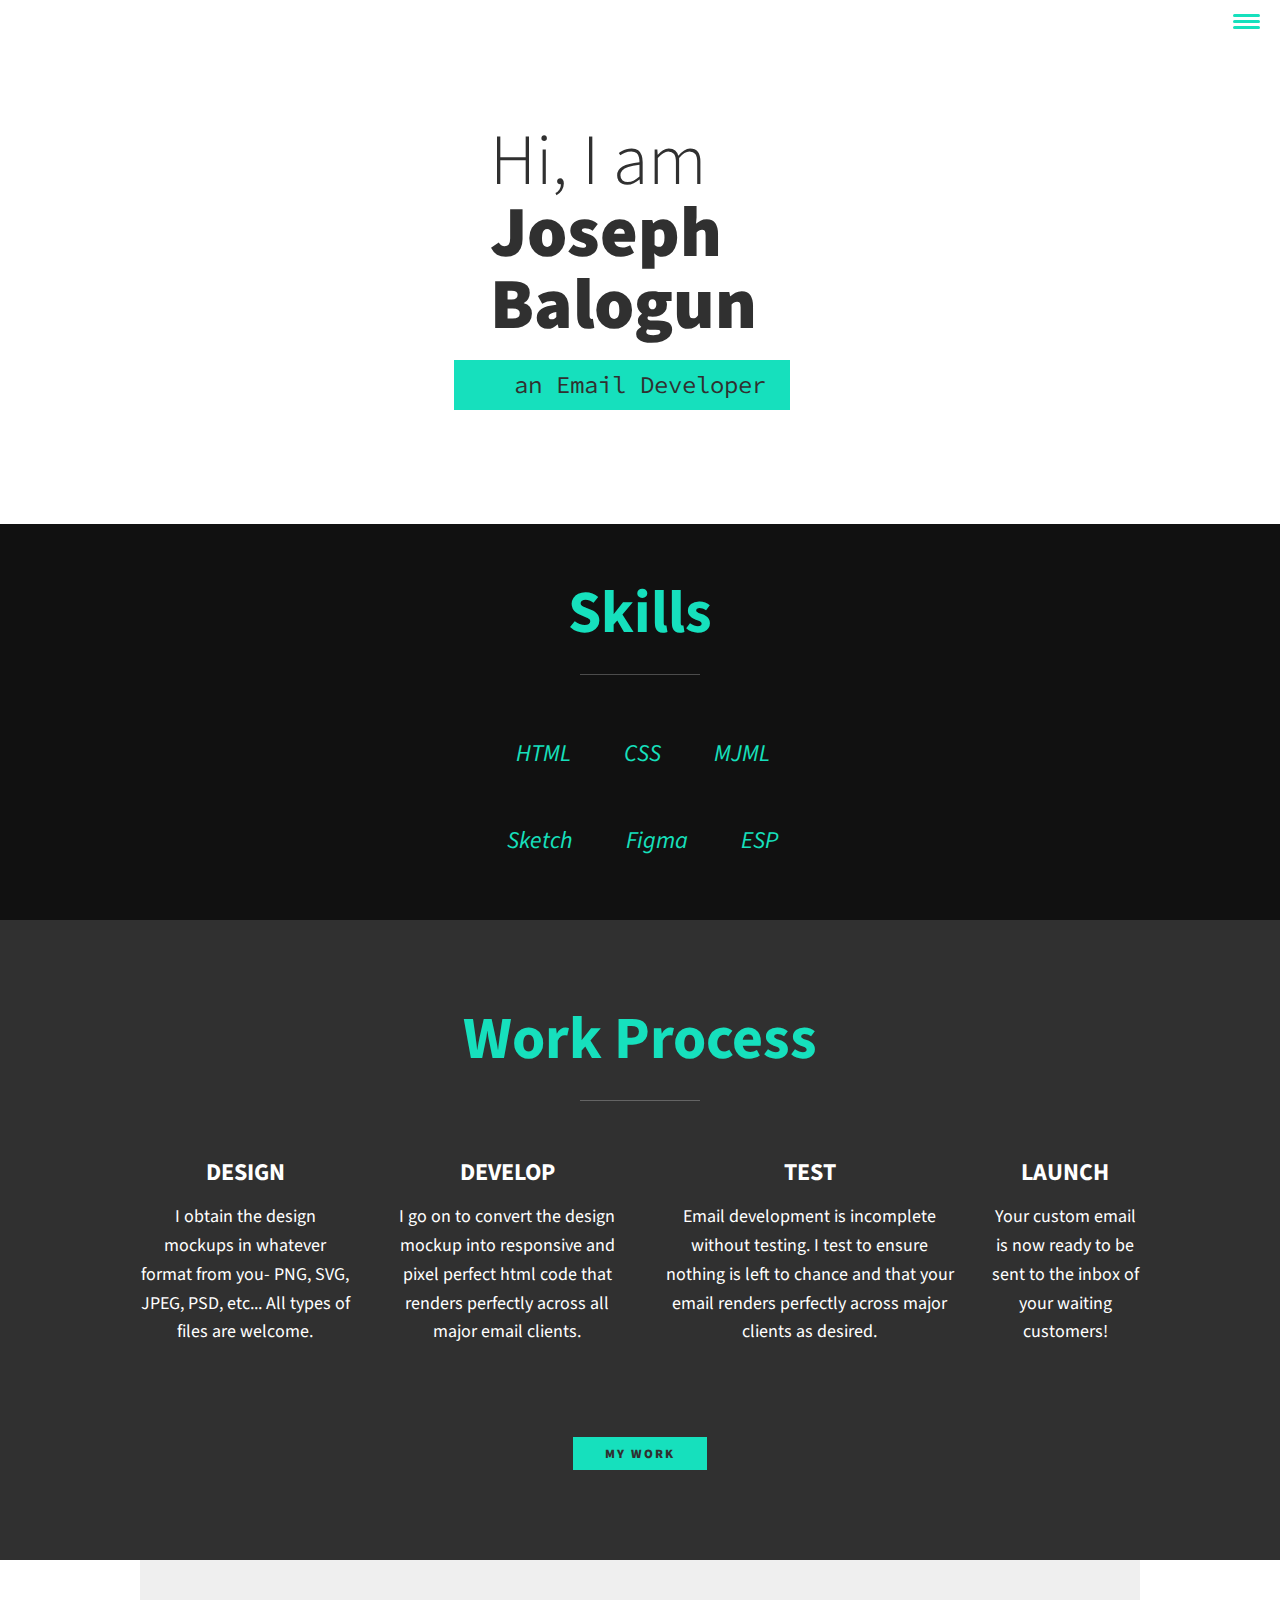
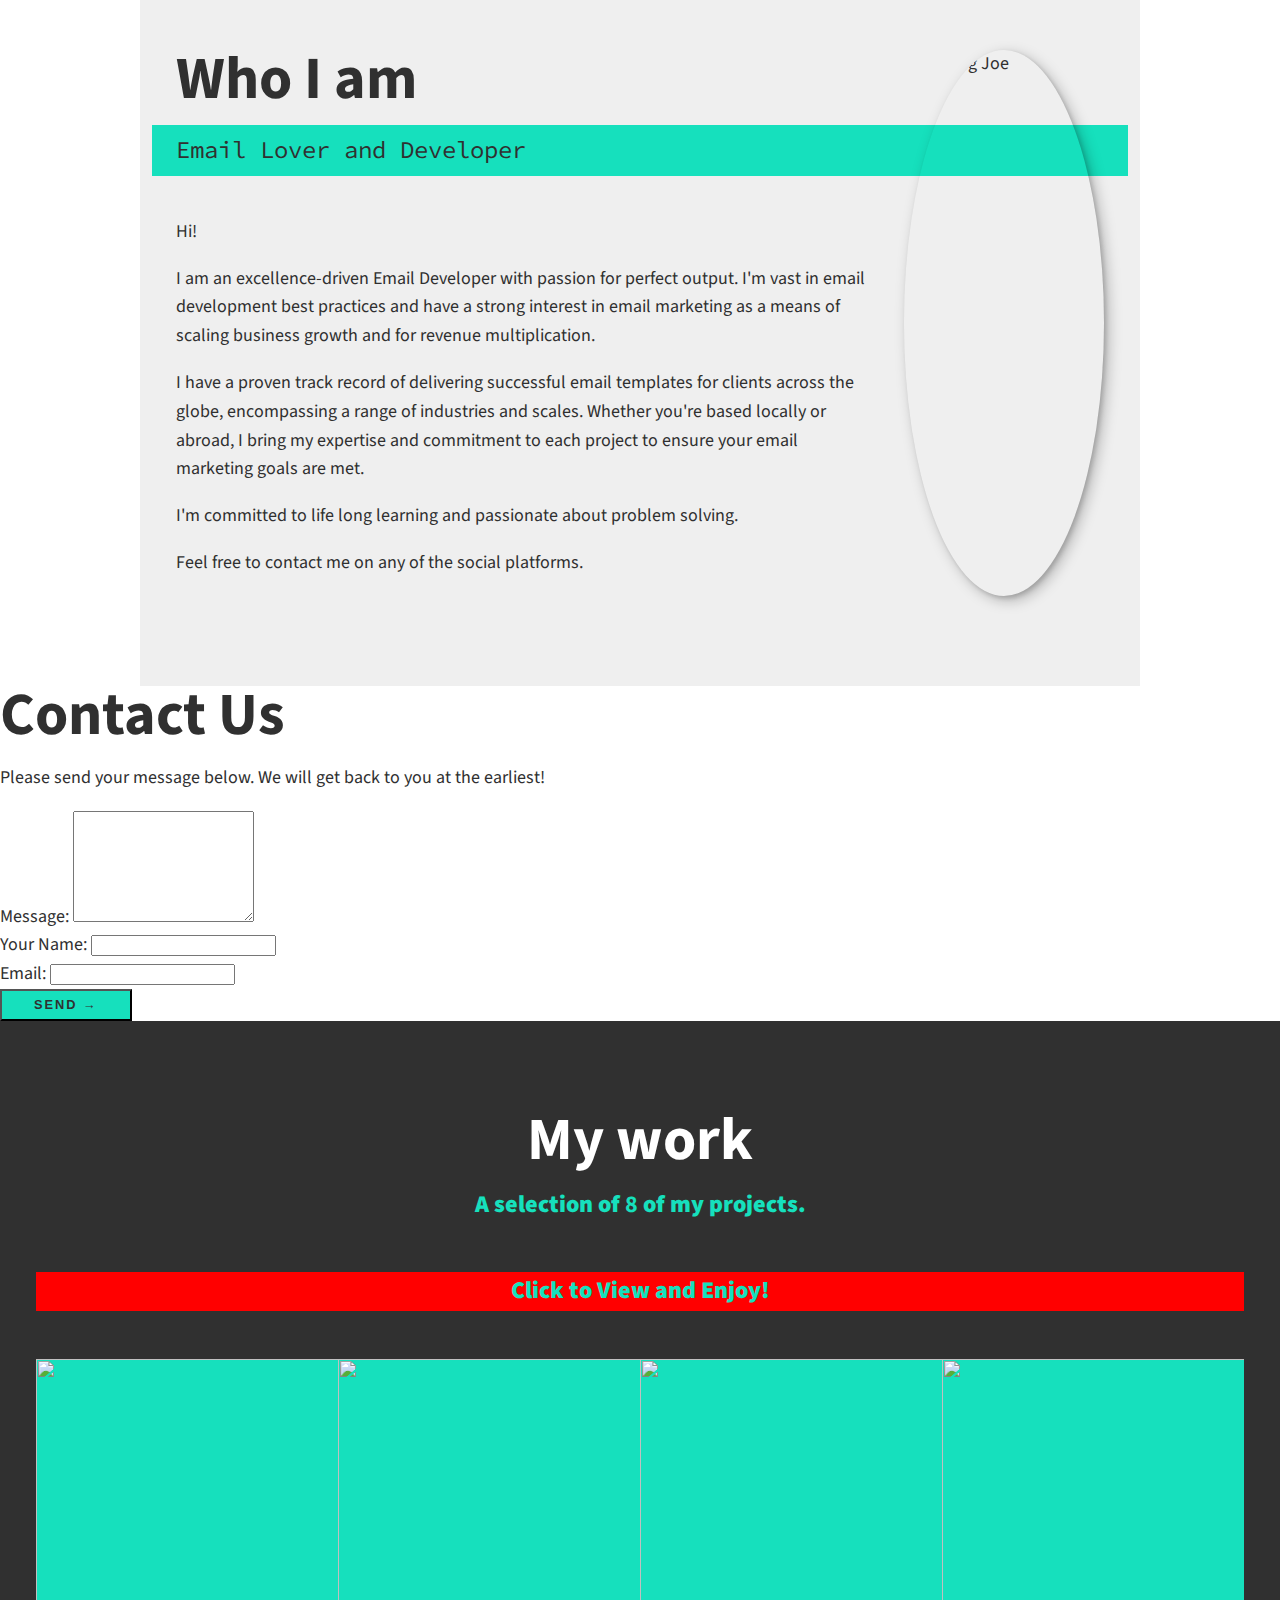
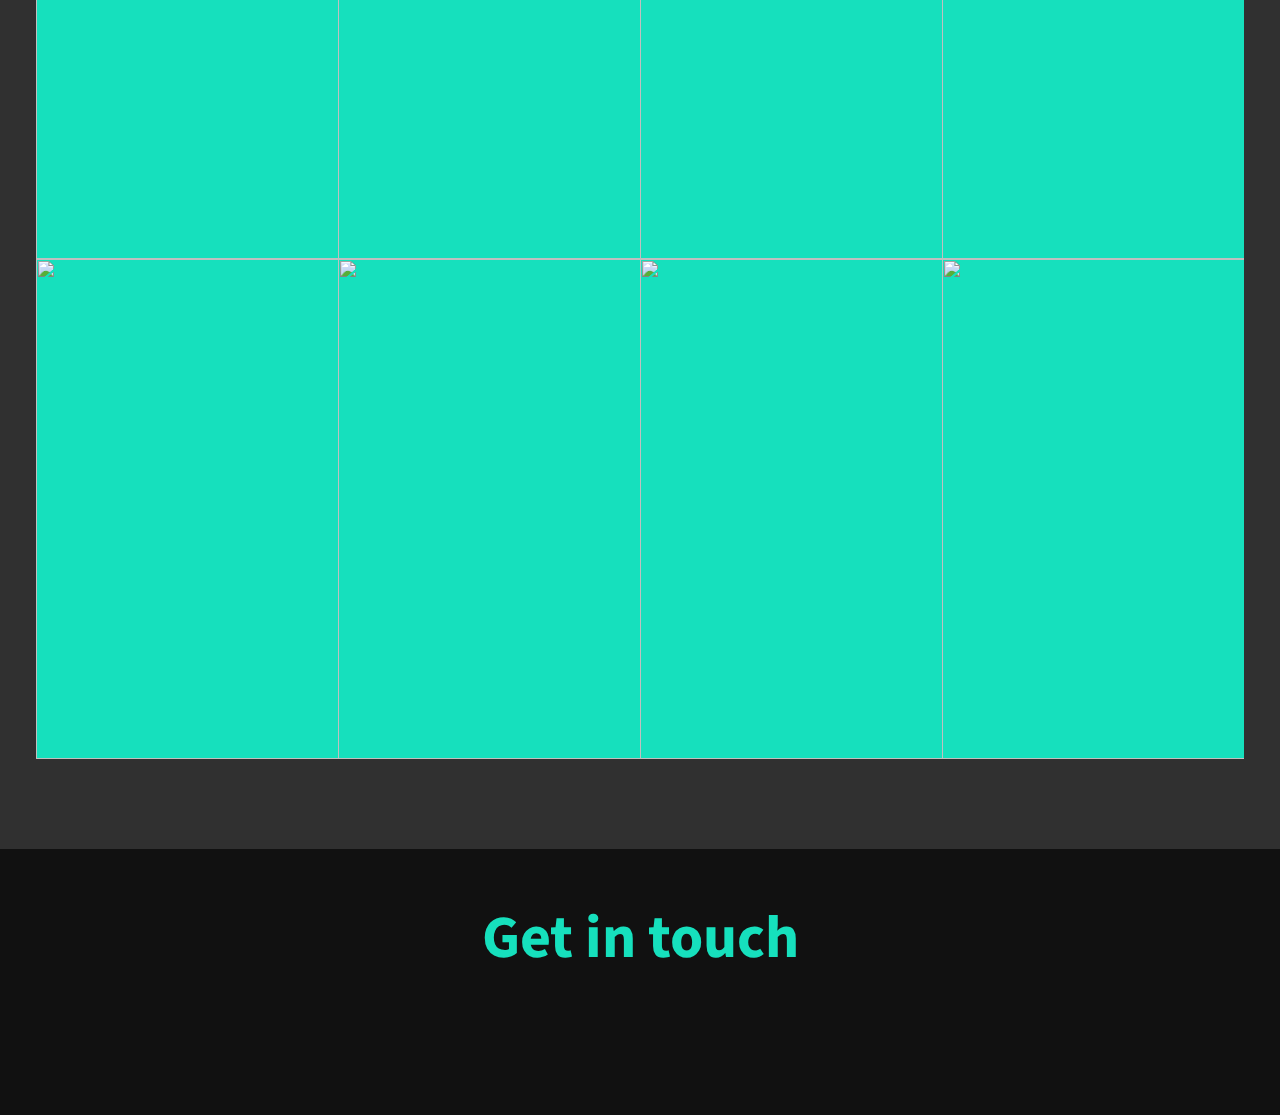
==== commit f8cd53b0: "Update index.html" ====
--- a/index.html
+++ b/index.html
@@ -158,6 +158,50 @@
            <img src="https://i.ibb.co/cbThVgh/Joe-image.jpg" alt="Smiling Joe" class="about-me__img" border-radius="50%">
         </section>
         
+<!--Contact Me -->
+        <div class="row">
+    <div class="col-md-6 col-md-offset-3" id="form_container">
+        <h2>Contact Us</h2>
+        <p>
+            Please send your message below. We will get back to you at the earliest!
+        </p>
+        <form role="form" method="post" id="reused_form">
+            <div class="row">
+                <div class="col-sm-12 form-group">
+                    <label for="message">
+                        Message:</label>
+                    <textarea class="form-control" type="textarea" id="message" name="message" maxlength="6000" rows="7"></textarea>
+                </div>
+            </div>
+            <div class="row">
+                <div class="col-sm-6 form-group">
+                    <label for="name">
+                        Your Name:</label>
+                    <input type="text" class="form-control" id="name" name="name" required>
+                </div>
+                <div class="col-sm-6 form-group">
+                    <label for="email">
+                        Email:</label>
+                    <input type="email" class="form-control" id="email" name="email" required>
+                </div>
+            </div>
+            <div class="row">
+                <div class="col-sm-12 form-group">
+                    <button type="submit" class="btn btn-lg btn-default pull-right" >Send →</button>
+                </div>
+            </div>
+        </form>
+        <div id="success_message" style="width:100%; height:100%; display:none; ">
+            <h3>Posted your message successfully!</h3>
+        </div>
+        <div id="error_message"
+             style="width:100%; height:100%; display:none; ">
+            <h3>Error</h3>
+            Sorry there was an error sending your form.
+        </div>
+    </div>
+</div>
+        
         <!-- My Work -->
         <section class="my-work" id="work">
             <h2 class="section__title section__title--work">My work</h2>
@@ -168,48 +212,48 @@
             <div class="portfolio">
 
                 <!-- Portfolio item 03 -->
-                <a href="3portfolio-harper-lee.html" target="_blank" class="portfolio__item">
+                <a href="https://goforward75.github.io/harper-lee/" target="_blank" class="portfolio__item">
                     <img src="https://i.postimg.cc/nc0HLVnG/harper-Lee.jpg" alt="" class="portfolio__img" width=360px" height="500px">
                 </a>
                                                                                                                                
                    
                                                                                                                                 
                  <!-- Portfolio item 05 -->
-                <a href="5portfolio-axa-singtel.html" target="_blank" class="portfolio__item">
+                <a href="https://goforward75.github.io/axa-singtel/" target="_blank" class="portfolio__item">
                     <img src="https://i.postimg.cc/K8jm3XzS/axa-singtel.jpg" alt="" class="portfolio__img" width=360px" height="500px">
                 </a>                                                                                                         
                                                                                                                          
                 <!-- Portfolio item 02 -->
-                <a href="2portfolio-vuori.html" target="_blank" class="portfolio__item">
+                <a href="https://goforward75.github.io/vuori-transactional/" target="_blank" class="portfolio__item">
                     <img src="https://i.postimg.cc/RV9FFbK4/vuori.jpg" alt="" class="portfolio__img" width=360px" height="500px">
                 </a>
                 
                                                                                                                   
                 
                 <!-- Portfolio item 04 -->
-                <a href="4portfolio-adobe.html" target="_blank" class="portfolio__item">
+                <a href="https://goforward75.github.io/adobeLpage/" target="_blank" class="portfolio__item">
                     <img src="https://i.postimg.cc/XN9qn0Zs/adobe-Page.jpg" alt="" class="portfolio__img" width=360px" height="500px">
                 </a>
                                                                                                                                                                                                                              
                                 <!-- Portfolio item 01 -->
-                <a href="1portfolio-teachable.html" target="_blank" class="portfolio__item">
+                <a href="https://goforward75.github.io/teachable/" target="_blank" class="portfolio__item">
                     <img src="
                     https://i.ibb.co/s2726HC/teachable.jpg" alt="" class="portfolio__img" width=360px" height="500px">
                 </a>
                                                                                                                                                                                                                       
                         
                    <!-- Portfolio item 06 -->
-                <a href="6portfolio-destinations.html"  target="_blank" class="portfolio__item">
-                    <img src="https://i.ibb.co/tcwGLwJ/travel.jpg" alt="" class="portfolio__img" width=360px" height="500px">
+                <a href="https://goforward75.github.io/m1-destinations/"  target="_blank" class="portfolio__item">
+                    <img src="https://i.postimg.cc/y8gPvPYg/travel.jpg" alt="" class="portfolio__img" width=360px" height="500px">
                 </a>
                                                                                                                             
                 <!-- Portfolio item 07 -->
-                <a href="7portfolio-cometeer.html" target="_blank" class="portfolio__item">
+                <a href="https://goforward75.github.io/cometeer-transactional/" target="_blank" class="portfolio__item">
                     <img src="https://i.postimg.cc/CLNKfHsD/cometeer.jpg" alt="" class="portfolio__img" width=360px" height="500px">
                 </a>
                                                                                                                            
                 <!-- Portfolio item 08 -->
-                <a href="8portfolio-peloton.html" target="_blank" class="portfolio__item">
+                <a href="https://goforward75.github.io/peloton-landing-page/" target="_blank" class="portfolio__item">
                     <img src="https://i.ibb.co/gmpWHpb/peleton.jpg" alt="" class="portfolio__img" width=360px" height="500px">
                     
                 </a>
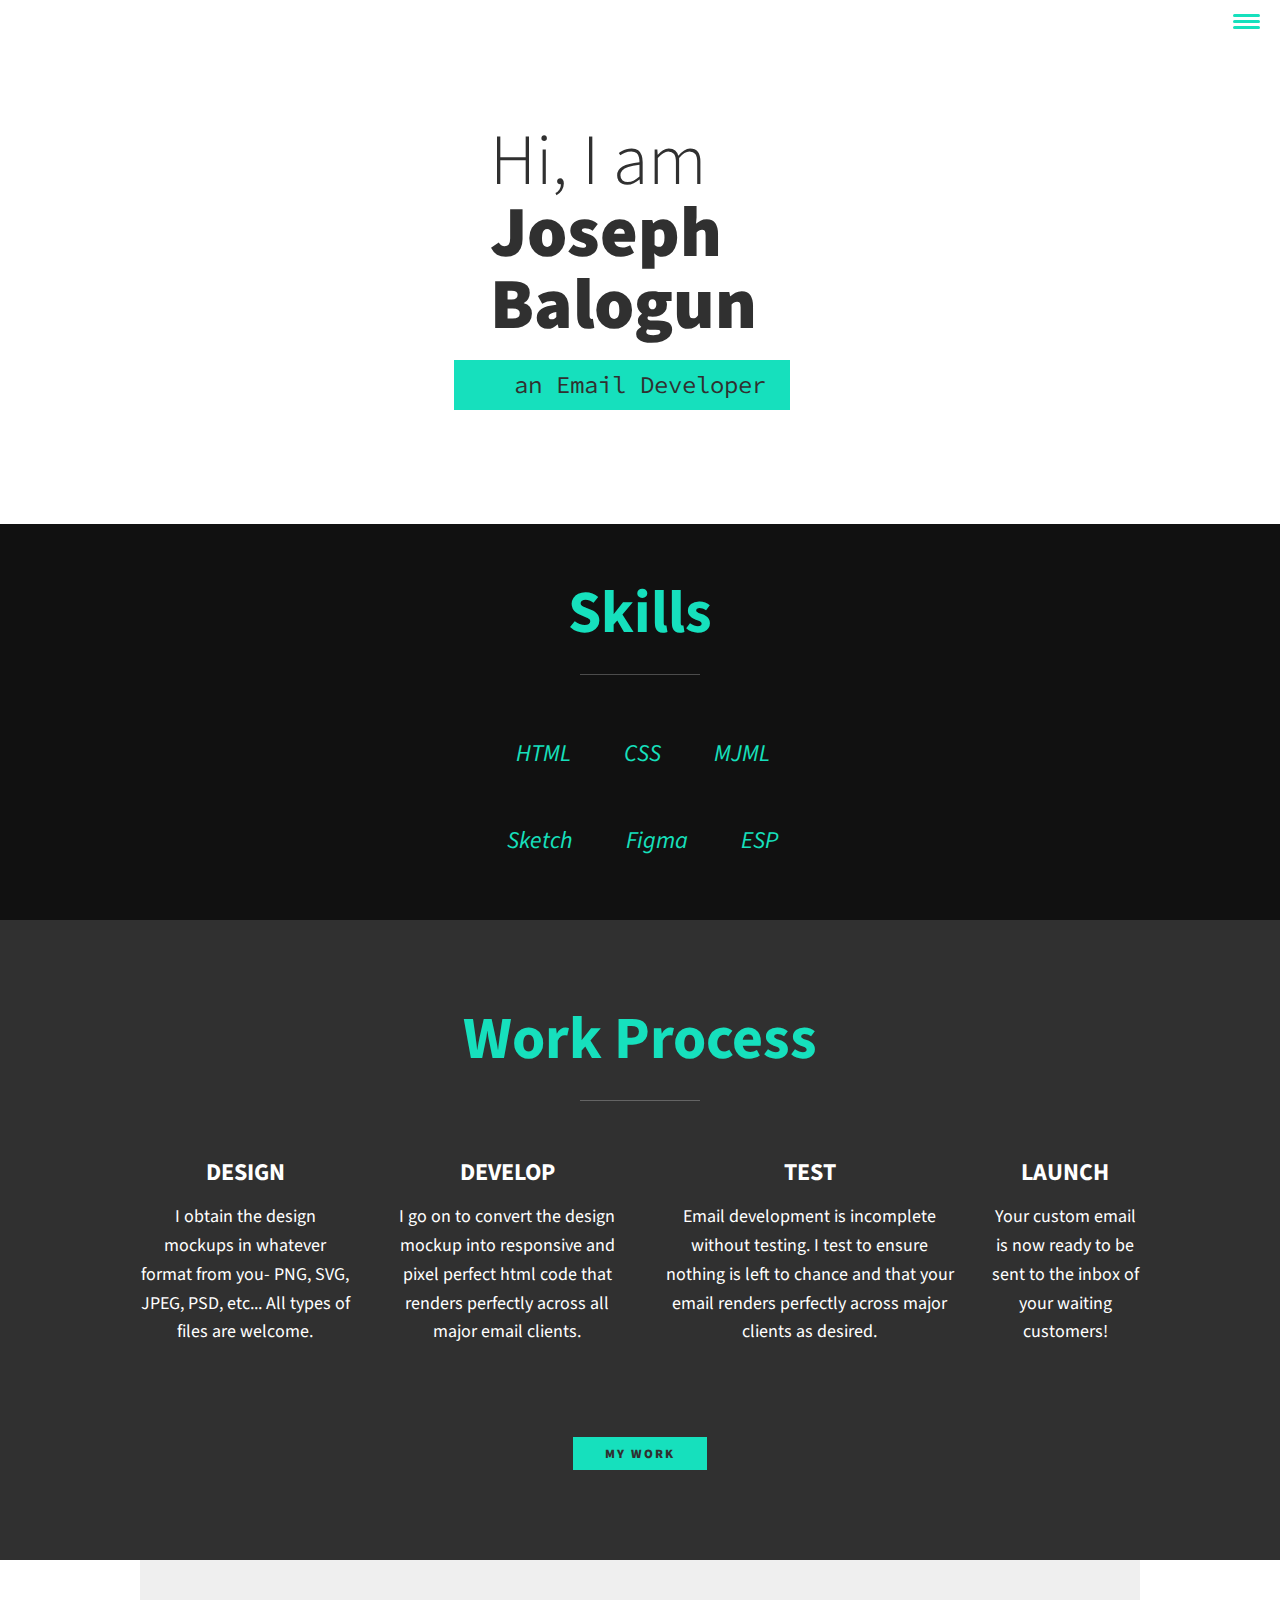
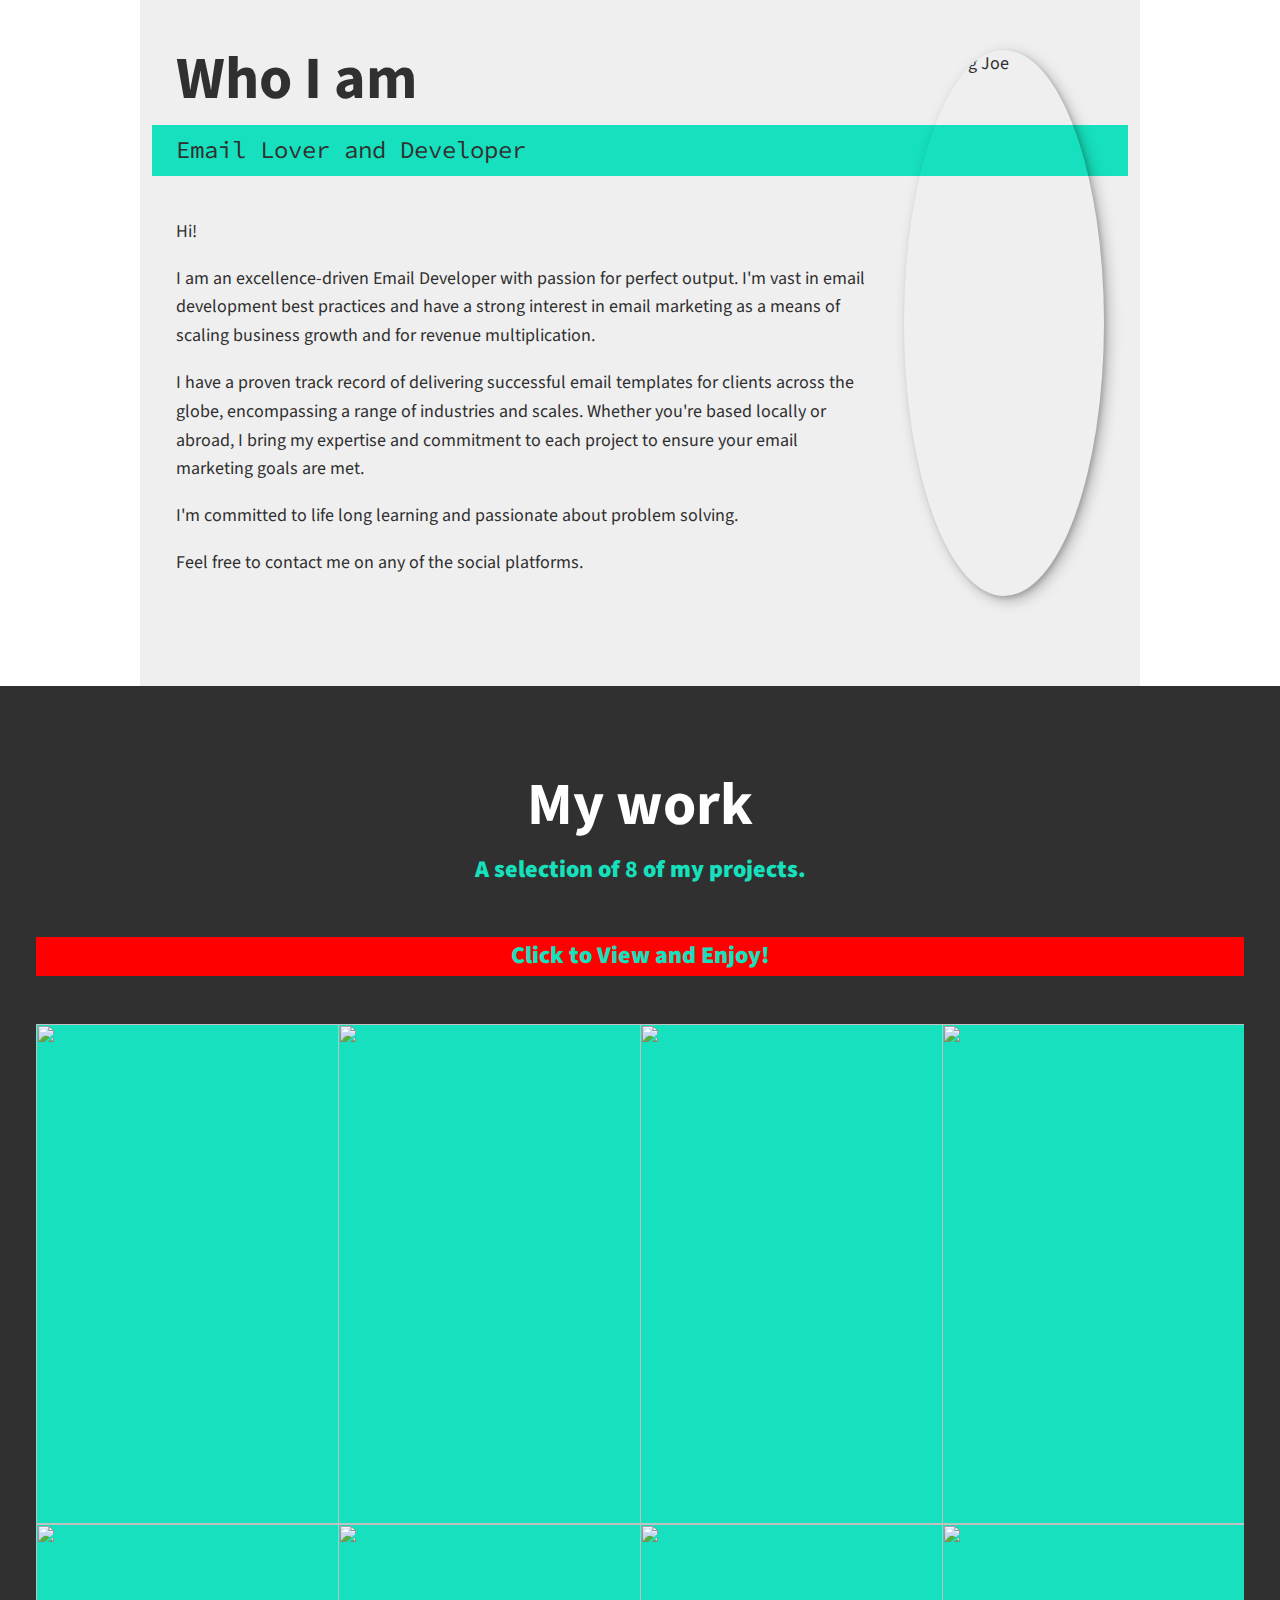
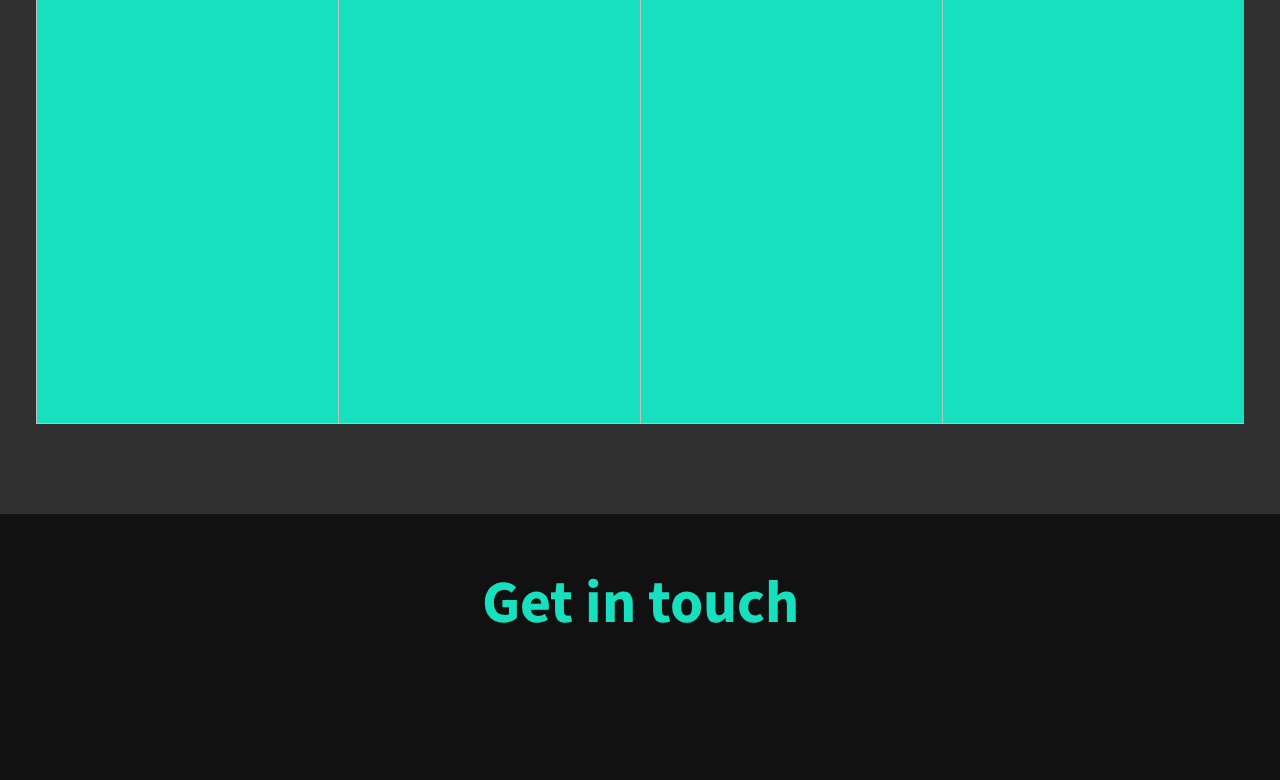
==== commit 9e890ddd: "Update index.html" ====
--- a/index.html
+++ b/index.html
@@ -147,7 +147,7 @@
            <h2 class="section__title section__title--about">Who I am</h2>
            <p class="section__subtitle section__subtitle--about">Email Lover and Developer</p>
            
-           <div class="about-me__body">
+           <div class="about-me__body" style="text-color:#000000;">
                <p>Hi! </p> 
                <p> I am an excellence-driven Email Developer with passion for perfect output.
                I'm vast in email development best practices and have a strong interest in email marketing as a means of scaling business growth and for revenue multiplication. </p>
@@ -158,49 +158,6 @@
            <img src="https://i.ibb.co/cbThVgh/Joe-image.jpg" alt="Smiling Joe" class="about-me__img" border-radius="50%">
         </section>
         
-<!--Contact Me -->
-        <div class="row">
-    <div class="col-md-6 col-md-offset-3" id="form_container">
-        <h2>Contact Us</h2>
-        <p>
-            Please send your message below. We will get back to you at the earliest!
-        </p>
-        <form role="form" method="post" id="reused_form">
-            <div class="row">
-                <div class="col-sm-12 form-group">
-                    <label for="message">
-                        Message:</label>
-                    <textarea class="form-control" type="textarea" id="message" name="message" maxlength="6000" rows="7"></textarea>
-                </div>
-            </div>
-            <div class="row">
-                <div class="col-sm-6 form-group">
-                    <label for="name">
-                        Your Name:</label>
-                    <input type="text" class="form-control" id="name" name="name" required>
-                </div>
-                <div class="col-sm-6 form-group">
-                    <label for="email">
-                        Email:</label>
-                    <input type="email" class="form-control" id="email" name="email" required>
-                </div>
-            </div>
-            <div class="row">
-                <div class="col-sm-12 form-group">
-                    <button type="submit" class="btn btn-lg btn-default pull-right" >Send →</button>
-                </div>
-            </div>
-        </form>
-        <div id="success_message" style="width:100%; height:100%; display:none; ">
-            <h3>Posted your message successfully!</h3>
-        </div>
-        <div id="error_message"
-             style="width:100%; height:100%; display:none; ">
-            <h3>Error</h3>
-            Sorry there was an error sending your form.
-        </div>
-    </div>
-</div>
         
         <!-- My Work -->
         <section class="my-work" id="work">
